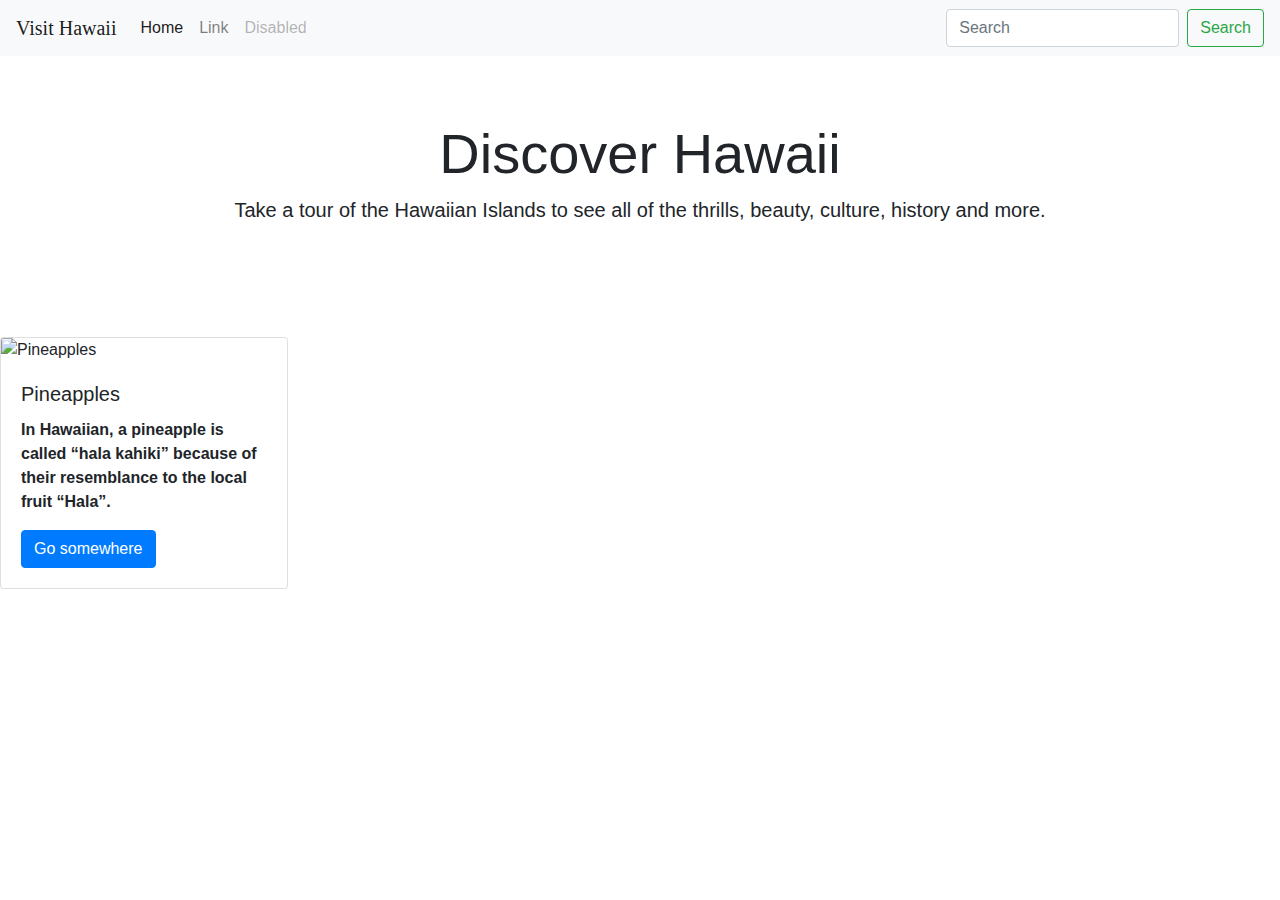
==== index.html @ d3cac157 "Update index.html" ====
<!DOCTYPE html>
<html lang="en">
<head>
    <meta charset="UTF-8">
    <meta name="viewport" content="width=device-width, initial-scale=1.0">
    <link rel="stylesheet" href="https://maxcdn.bootstrapcdn.com/bootstrap/4.5.2/css/bootstrap.min.css">
    <script src="https://code.jquery.com/jquery-3.5.1.slim.min.js" integrity="sha384-DfXdz2htPH0lsSSs5nCTpuj/zy4C+OGpamoFVy38MVBnE+IbbVYUew+OrCXaRkfj" crossorigin="anonymous"></script>
    <script src="https://cdn.jsdelivr.net/npm/bootstrap@4.5.3/dist/js/bootstrap.bundle.min.js" integrity="sha384-ho+j7jyWK8fNQe+A12Hb8AhRq26LrZ/JpcUGGOn+Y7RsweNrtN/tE3MoK7ZeZDyx" crossorigin="anonymous"></script>
    <title>Nav Bar Test</title>
</head>
<body>
    
 
  <link rel="stylesheet" href="style.css">

  <nav class="navbar navbar-expand-lg navbar-light bg-light">
    <a class="navbar-brand" href="#">Visit Hawaii</a>
    <button class="navbar-toggler" type="button" data-toggle="collapse" data-target="#navbarTogglerDemo02" aria-controls="navbarTogglerDemo02" aria-expanded="false" aria-label="Toggle navigation">
      <span class="navbar-toggler-icon"></span>
    </button>
  
    <div class="collapse navbar-collapse" id="navbarTogglerDemo02">
      <ul class="navbar-nav mr-auto mt-2 mt-lg-0">
        <li class="nav-item active">
          <a class="nav-link" href="#">Home <span class="sr-only">(current)</span></a>
        </li>
        <li class="nav-item">
          <a class="nav-link" href="#">Link</a>
        </li>
        <li class="nav-item">
          <a class="nav-link disabled" href="#" tabindex="-1" aria-disabled="true">Disabled</a>
        </li>
      </ul>
      <form class="form-inline my-2 my-lg-0">
        <input class="form-control mr-sm-2" type="search" placeholder="Search">
        <button class="btn btn-outline-success my-2 my-sm-0" type="submit">Search</button>
      </form>
    </div>
  </nav>
    
  <div class="jumbotron jumbotron-fluid no-repeat center;">
    <div class="container">
      <h1 class="display-4 center">Discover Hawaii</h1>
      <p class="lead center">Take a tour of the Hawaiian Islands to see all of the thrills, beauty, culture, history and more.</p>
     
      </div>

    </div>
  
    <div class="card" style="width: 18rem;">
      <img src="https://images.unsplash.com/photo-1572859704906-ab0716da285f?ixid=MXwxMjA3fDB8MHxwaG90by1wYWdlfHx8fGVufDB8fHw%3D&ixlib=rb-1.2.1&auto=format&fit=crop&w=1575&q=80" class="card-img-top" alt="Pineapples">
      <div class="card-body">
        <h5 class="card-title">Pineapples</h5>
        <p class="card-text">In Hawaiian, a pineapple is called “hala kahiki” because of their resemblance to the local fruit “Hala”.</p>
        <a href="#" class="btn btn-primary">Go somewhere</a>
      </div>

</body>
</html>
---- style.css ----
@font-face { font-family: Poppins; src: url ('https://fonts.googleapis.com/css2?family=Poppins:ital,wght@0,100;0,200;0,300;0,400;0,500;0,600;0,700;0,800;0,900;1,100;1,200;1,300;1,400;1,500;1,600;1,700;1,800;1,900&display=swap')
}


*{ font-family: 'Poppins', sans-serif;
 }

.navbar-brand { 
  font-family: 'Poppins', san-serif;
  font-weight: 0, 600;
}


h1{
  font-family: "Poppins", sans-serif;
  font-weight: bold;
}

p{ 
  font-family: "Poppins", sans-serif;
  font-weight: bold;
}

.center {
    text-align: center;
}



.jumbotron{
  background: url(https://images.unsplash.com/photo-1598135753163-6167c1a1ad65?ixid=MXwxMjA3fDB8MHxwaG90by1wYWdlfHx8fGVufDB8fHw%3D&ixlib=rb-1.2.1&auto=format&fit=crop&w=3149&q=80); 
  height: 100%;
}
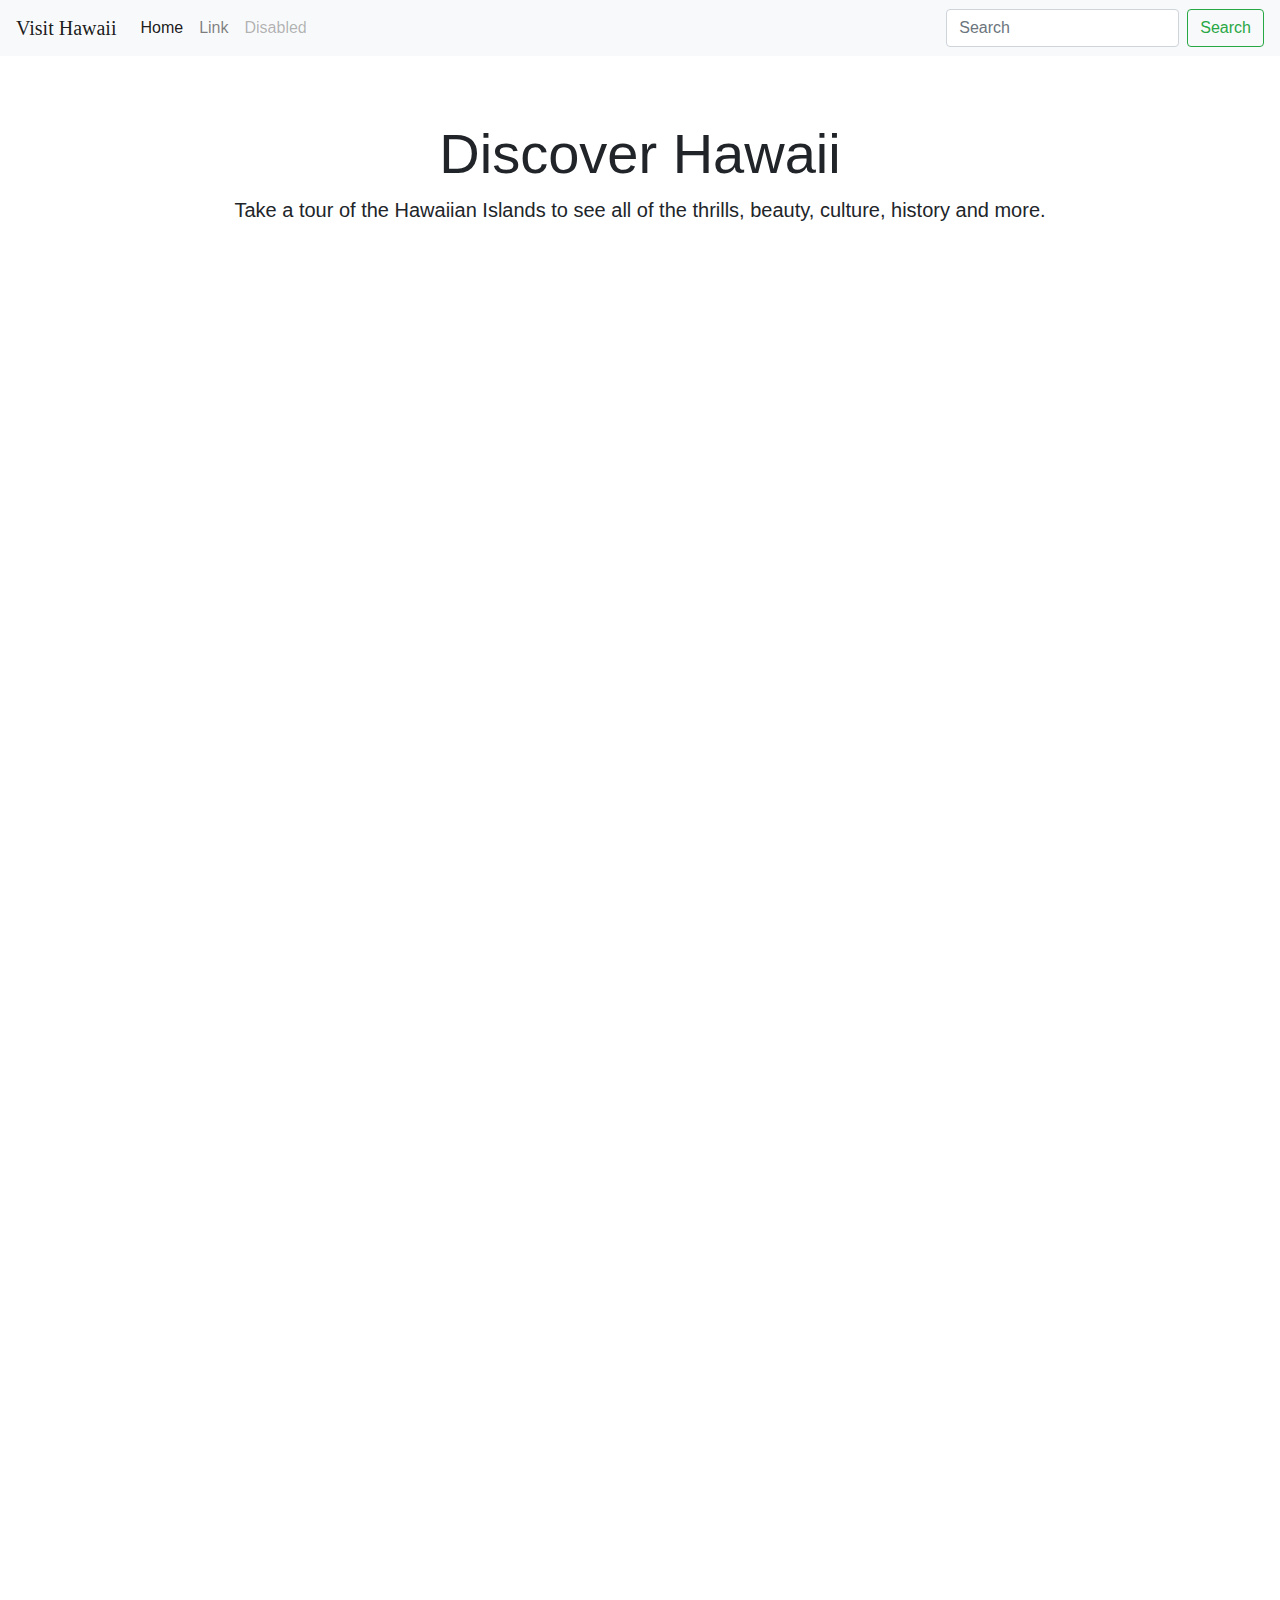
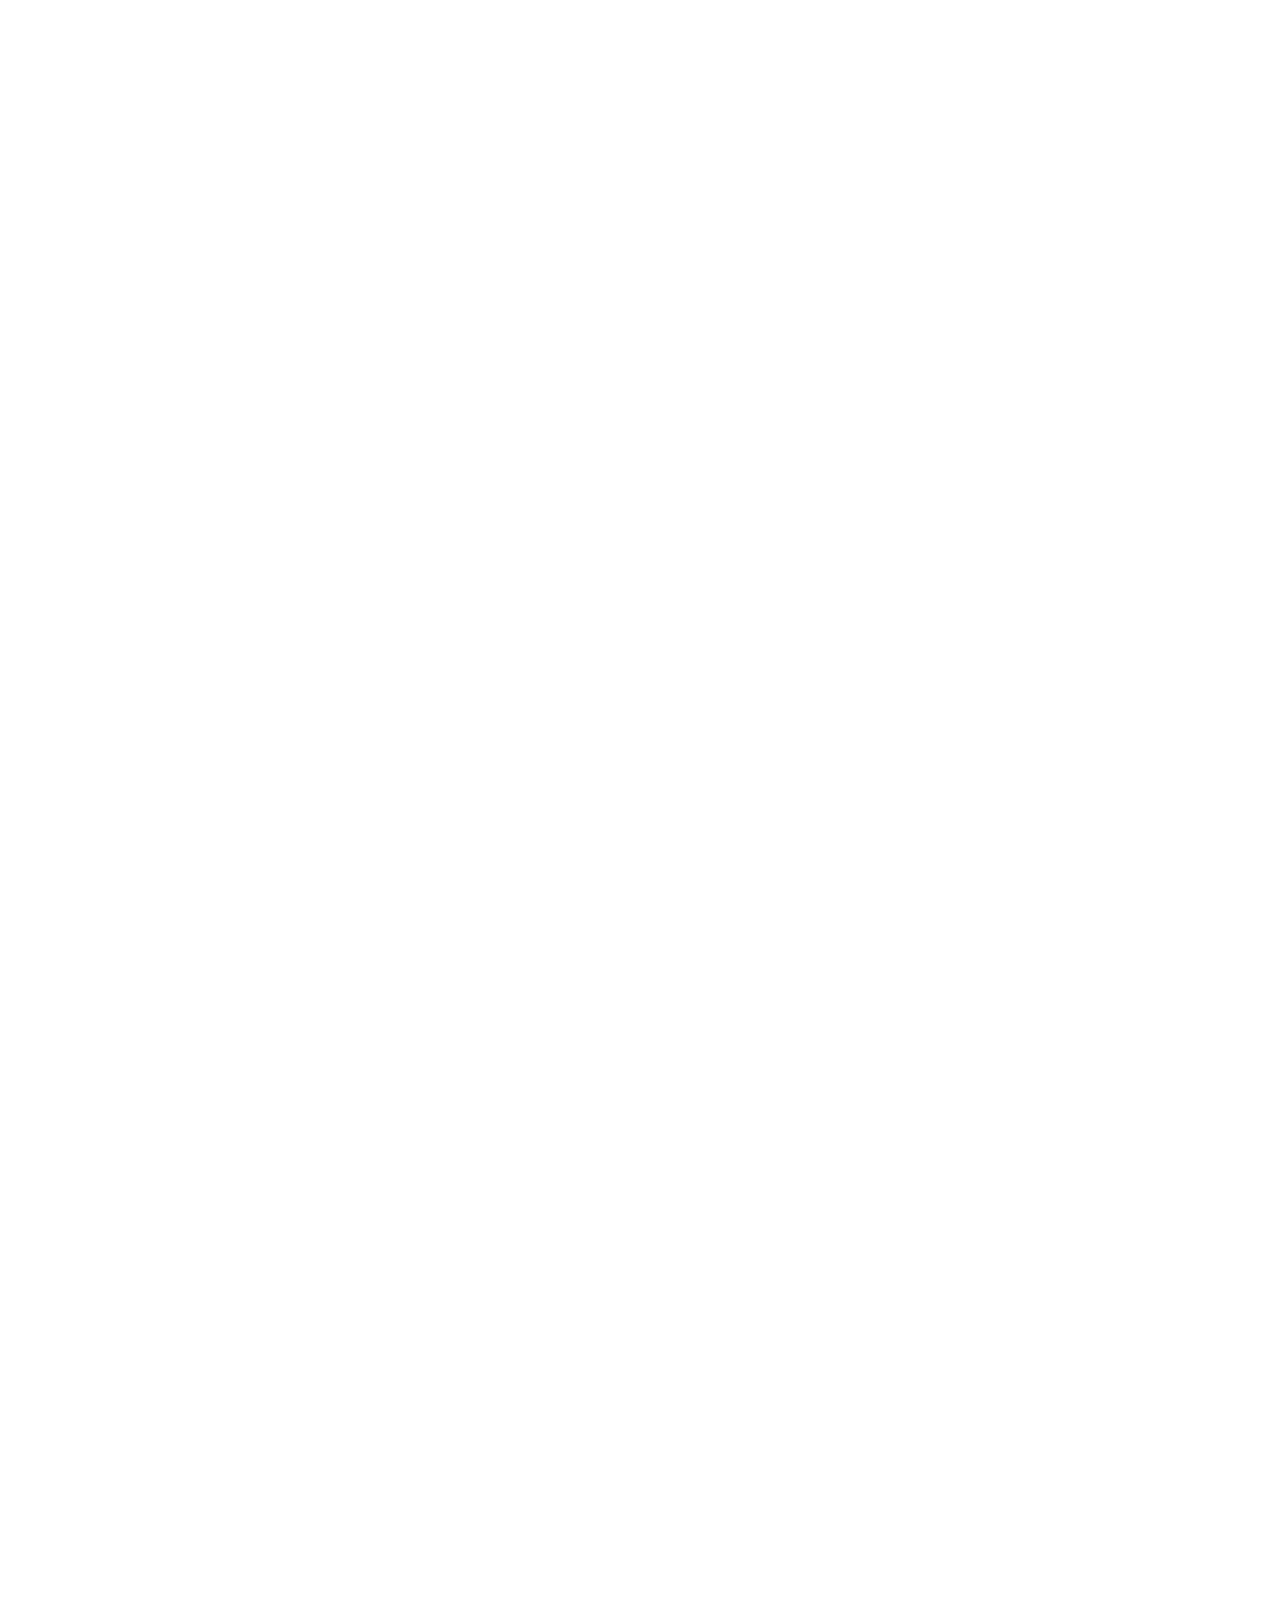
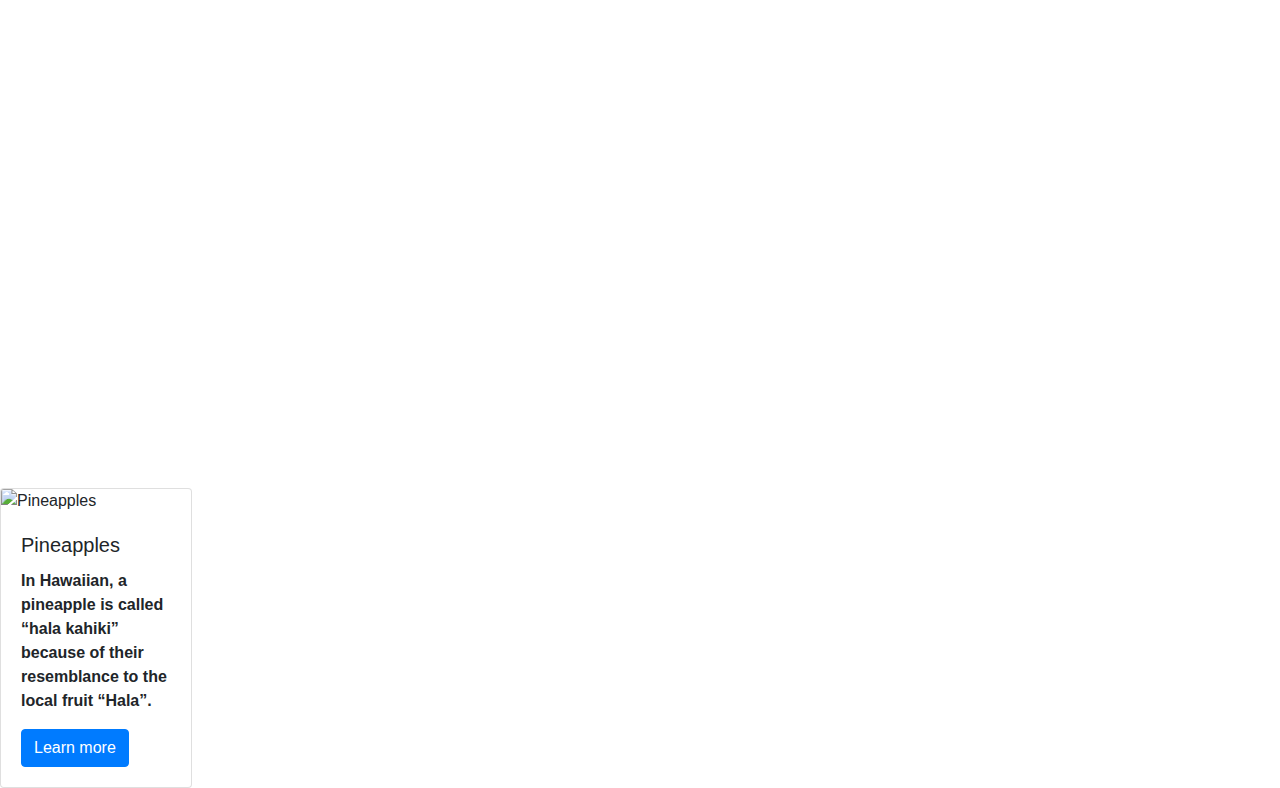
==== commit 7f6a488d: "Update index.html" ====
--- a/index.html
+++ b/index.html
@@ -47,12 +47,12 @@
 
     </div>
   
-    <div class="card" style="width: 18rem;">
+    <div class="card" style="width: 12rem;">
       <img src="https://images.unsplash.com/photo-1572859704906-ab0716da285f?ixid=MXwxMjA3fDB8MHxwaG90by1wYWdlfHx8fGVufDB8fHw%3D&ixlib=rb-1.2.1&auto=format&fit=crop&w=1575&q=80" class="card-img-top" alt="Pineapples">
       <div class="card-body">
         <h5 class="card-title">Pineapples</h5>
         <p class="card-text">In Hawaiian, a pineapple is called “hala kahiki” because of their resemblance to the local fruit “Hala”.</p>
-        <a href="#" class="btn btn-primary">Go somewhere</a>
+        <a href="#" class="btn btn-primary">Learn more</a>
       </div>
 
 </body>
--- a/style.css
+++ b/style.css
@@ -29,6 +29,6 @@
 
 .jumbotron{
   background: url(https://images.unsplash.com/photo-1598135753163-6167c1a1ad65?ixid=MXwxMjA3fDB8MHxwaG90by1wYWdlfHx8fGVufDB8fHw%3D&ixlib=rb-1.2.1&auto=format&fit=crop&w=3149&q=80); 
-  height: 100%;
+  height: 400vh;
 }
 
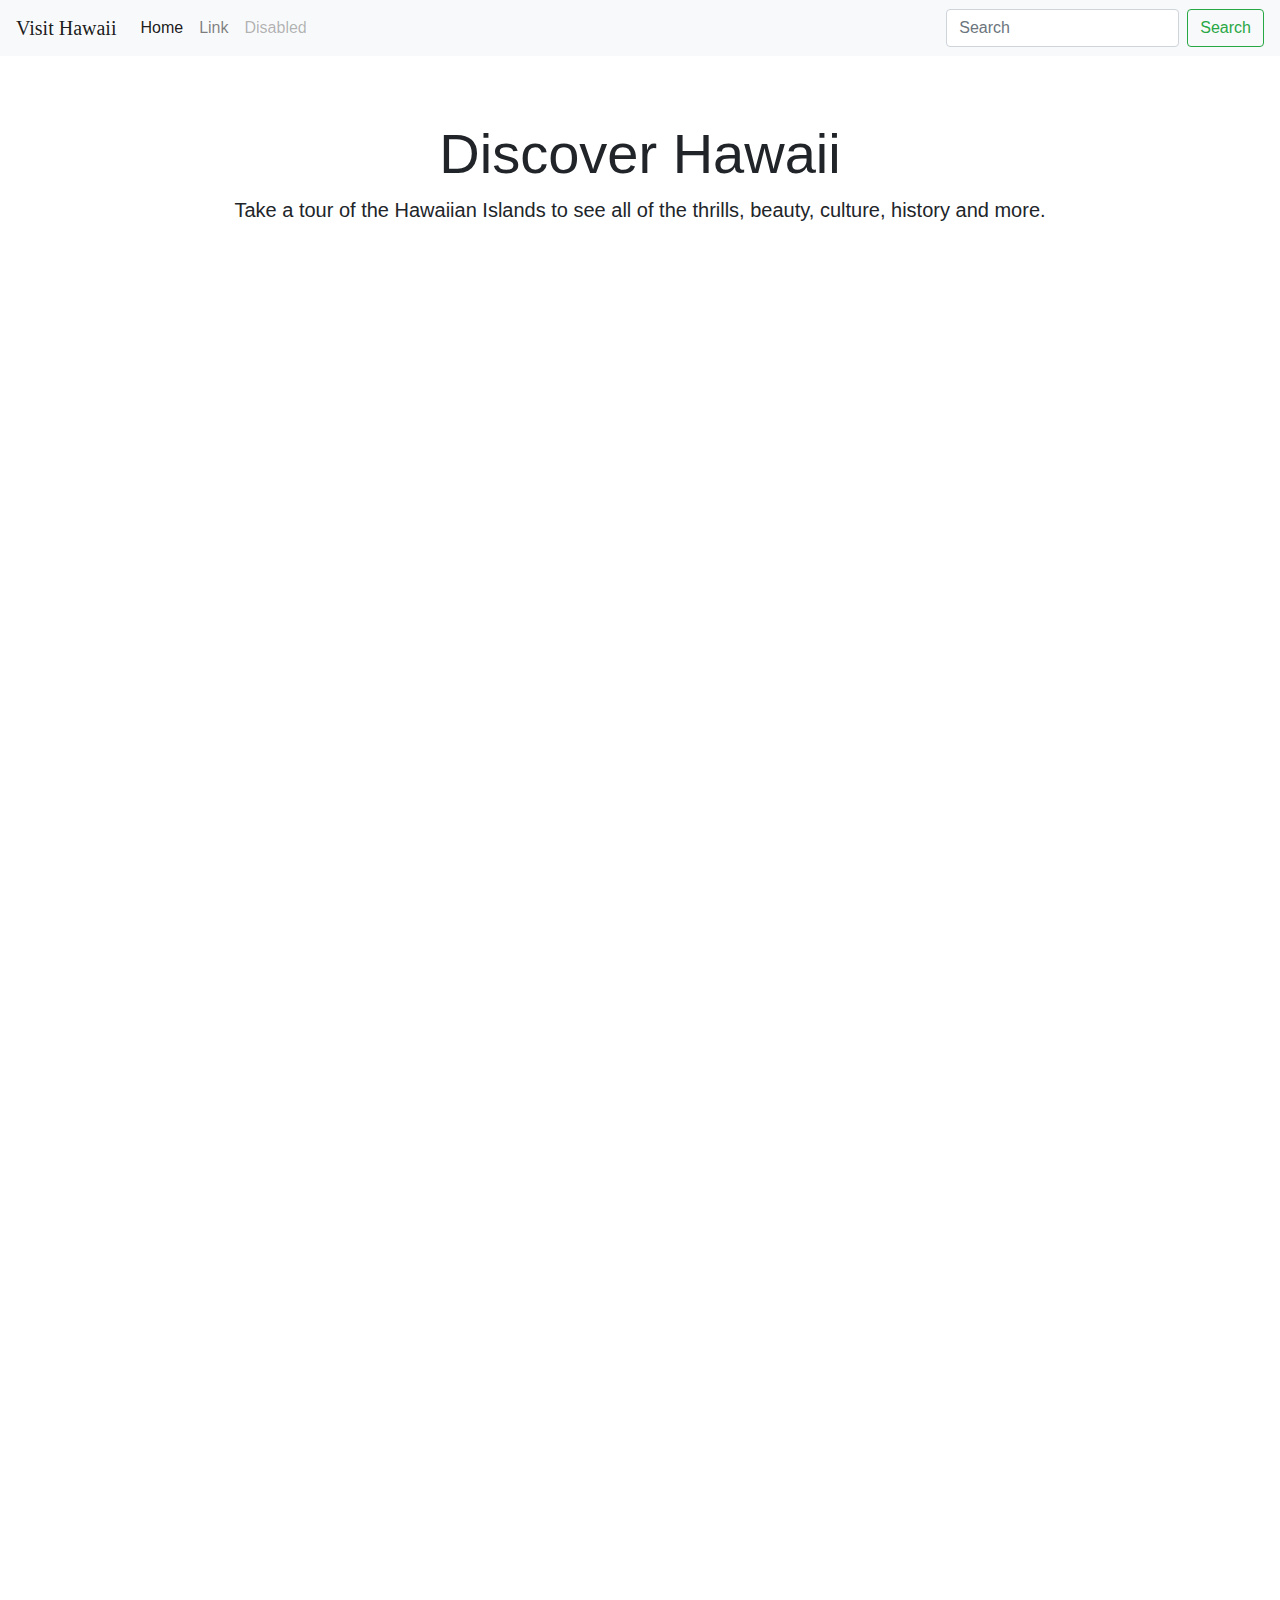
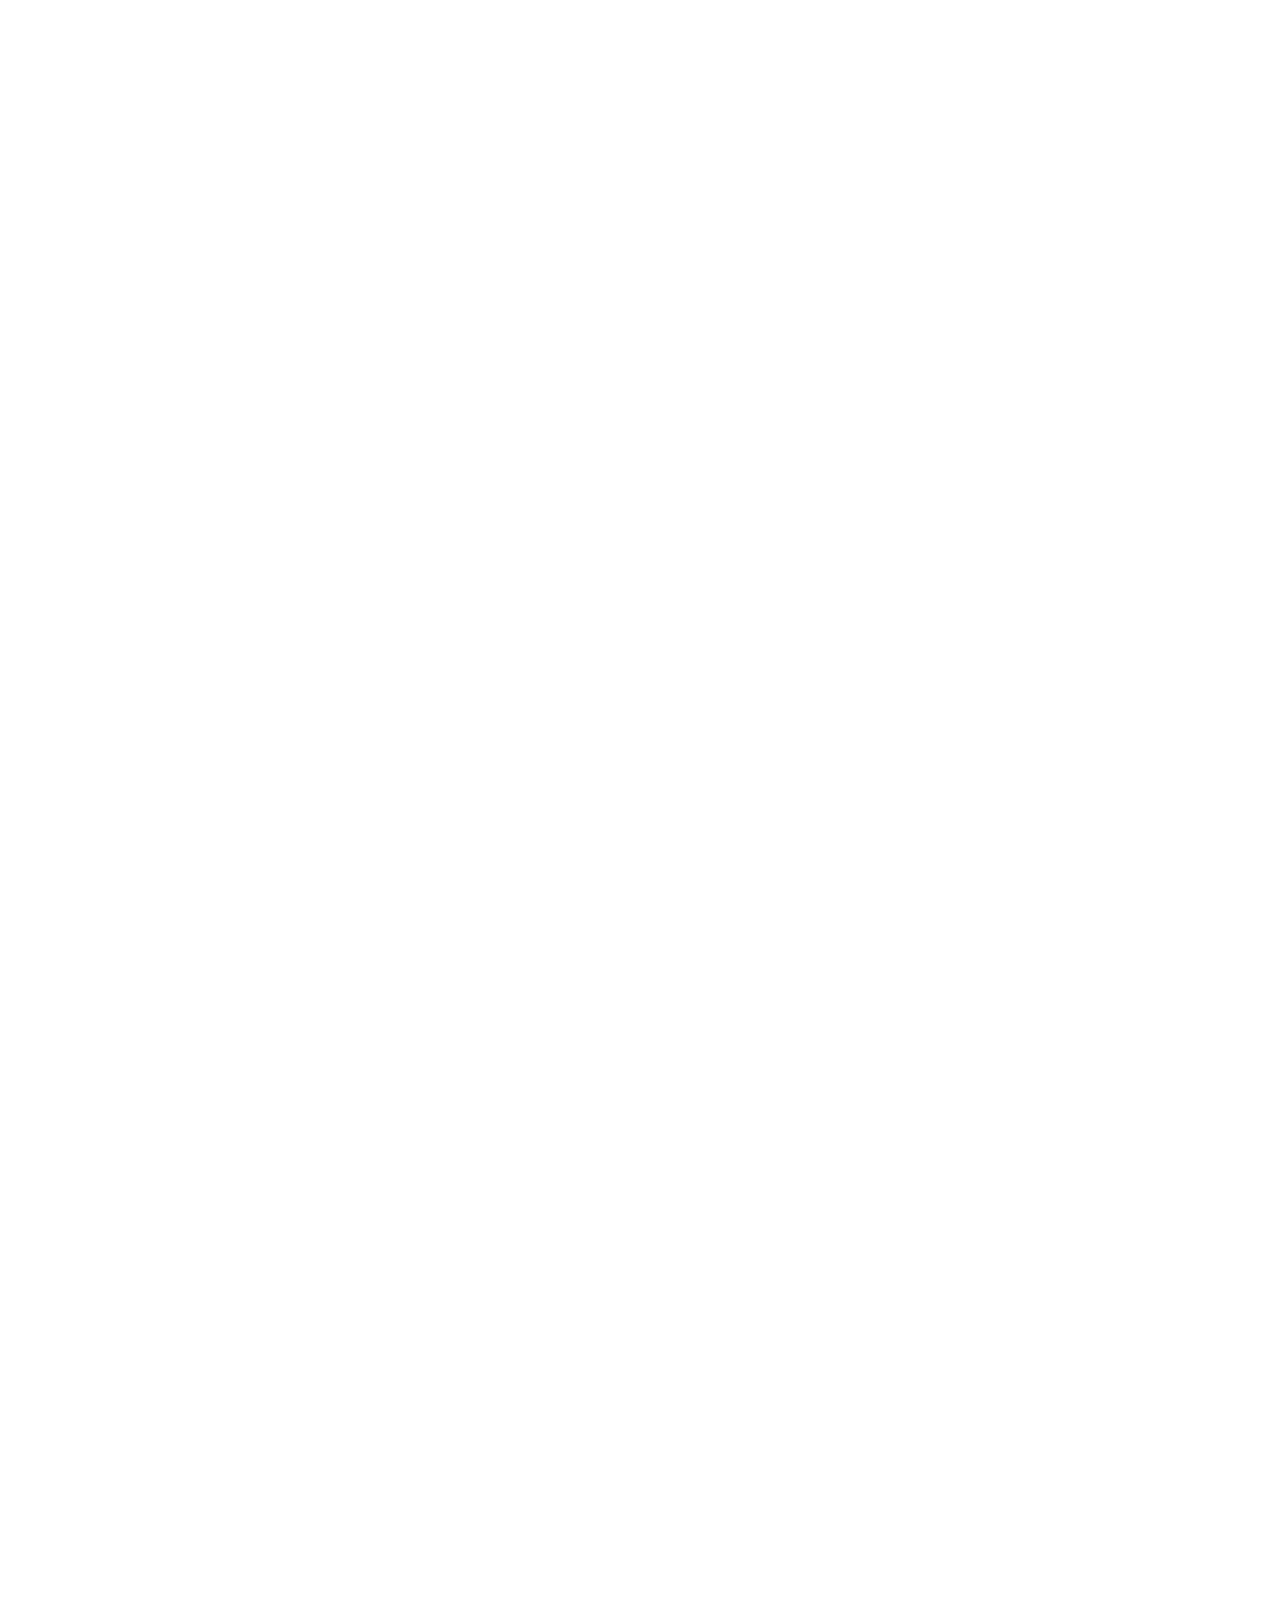
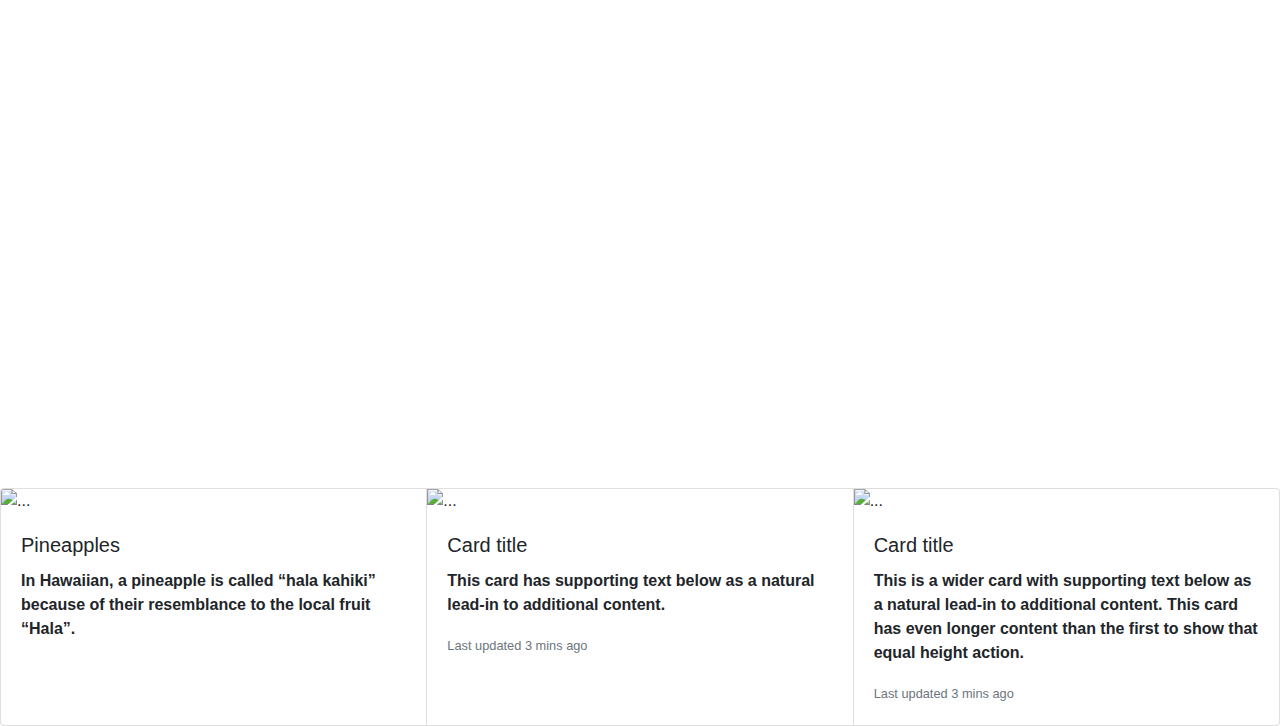
==== commit 53f71477: "added card group" ====
--- a/index.html
+++ b/index.html
@@ -42,18 +42,38 @@
     <div class="container">
       <h1 class="display-4 center">Discover Hawaii</h1>
       <p class="lead center">Take a tour of the Hawaiian Islands to see all of the thrills, beauty, culture, history and more.</p>
-     
       </div>
-
     </div>
   
-    <div class="card" style="width: 12rem;">
-      <img src="https://images.unsplash.com/photo-1572859704906-ab0716da285f?ixid=MXwxMjA3fDB8MHxwaG90by1wYWdlfHx8fGVufDB8fHw%3D&ixlib=rb-1.2.1&auto=format&fit=crop&w=1575&q=80" class="card-img-top" alt="Pineapples">
-      <div class="card-body">
-        <h5 class="card-title">Pineapples</h5>
-        <p class="card-text">In Hawaiian, a pineapple is called “hala kahiki” because of their resemblance to the local fruit “Hala”.</p>
-        <a href="#" class="btn btn-primary">Learn more</a>
+    <div class="card-group">
+      <div class="card">
+        <img src="https://images.unsplash.com/photo-1572859704906-ab0716da285f?ixid=MXwxMjA3fDB8MHxwaG90by1wYWdlfHx8fGVufDB8fHw%3D&ixlib=rb-1.2.1&auto=format&fit=crop&w=1575&q=80" class="card-img-top" alt="...">
+        <div class="card-body">
+          <h5 class="card-title">Pineapples</h5>
+          <p class="card-text">In Hawaiian, a pineapple is called “hala kahiki” because of their resemblance to the local fruit “Hala”.</p>
+        
+        </div>
       </div>
+      <div class="card">
+        <img src="..." class="card-img-top" alt="...">
+        <div class="card-body">
+          <h5 class="card-title">Card title</h5>
+          <p class="card-text">This card has supporting text below as a natural lead-in to additional content.</p>
+          <p class="card-text"><small class="text-muted">Last updated 3 mins ago</small></p>
+        </div>
+      </div>
+      <div class="card">
+        <img src="..." class="card-img-top" alt="...">
+        <div class="card-body">
+          <h5 class="card-title">Card title</h5>
+          <p class="card-text">This is a wider card with supporting text below as a natural lead-in to additional content. This card has even longer content than the first to show that equal height action.</p>
+          <p class="card-text"><small class="text-muted">Last updated 3 mins ago</small></p>
+        </div>
+      </div>
+    </div>
+
+
+
 
 </body>
 </html>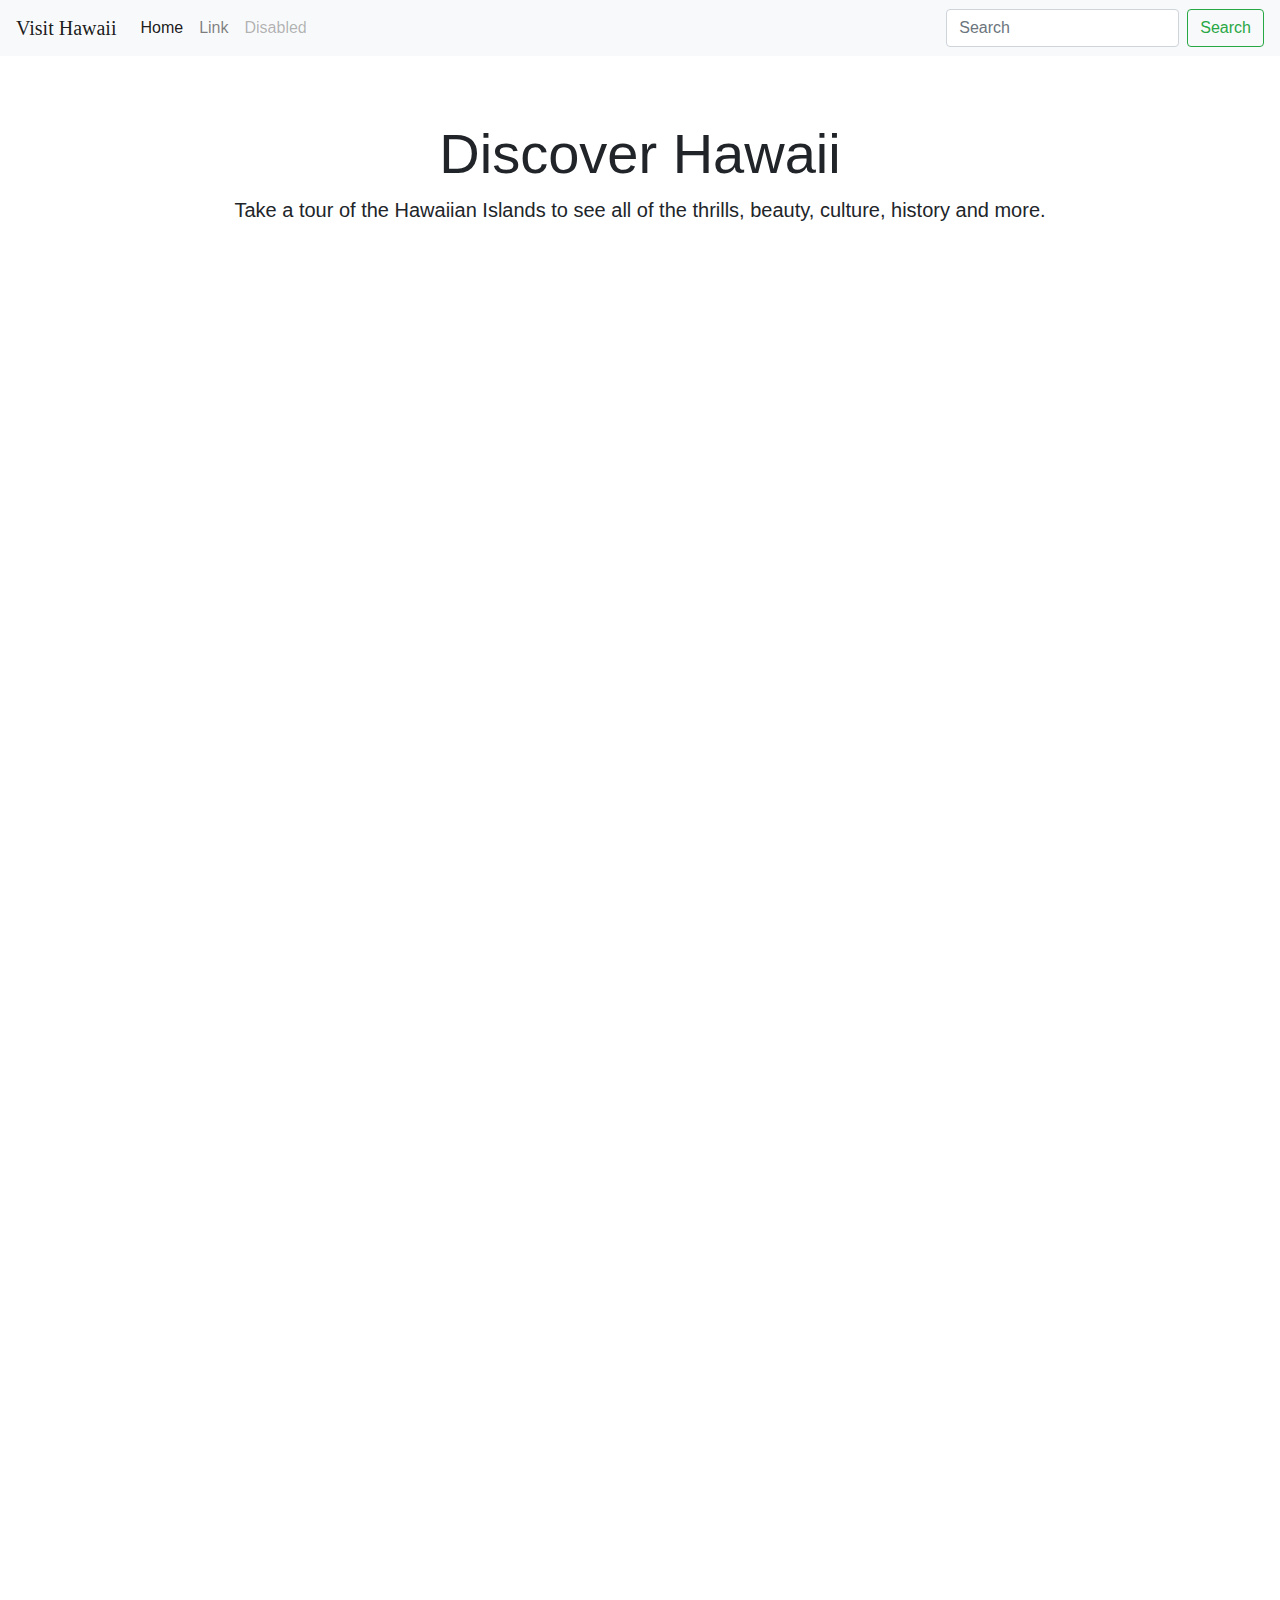
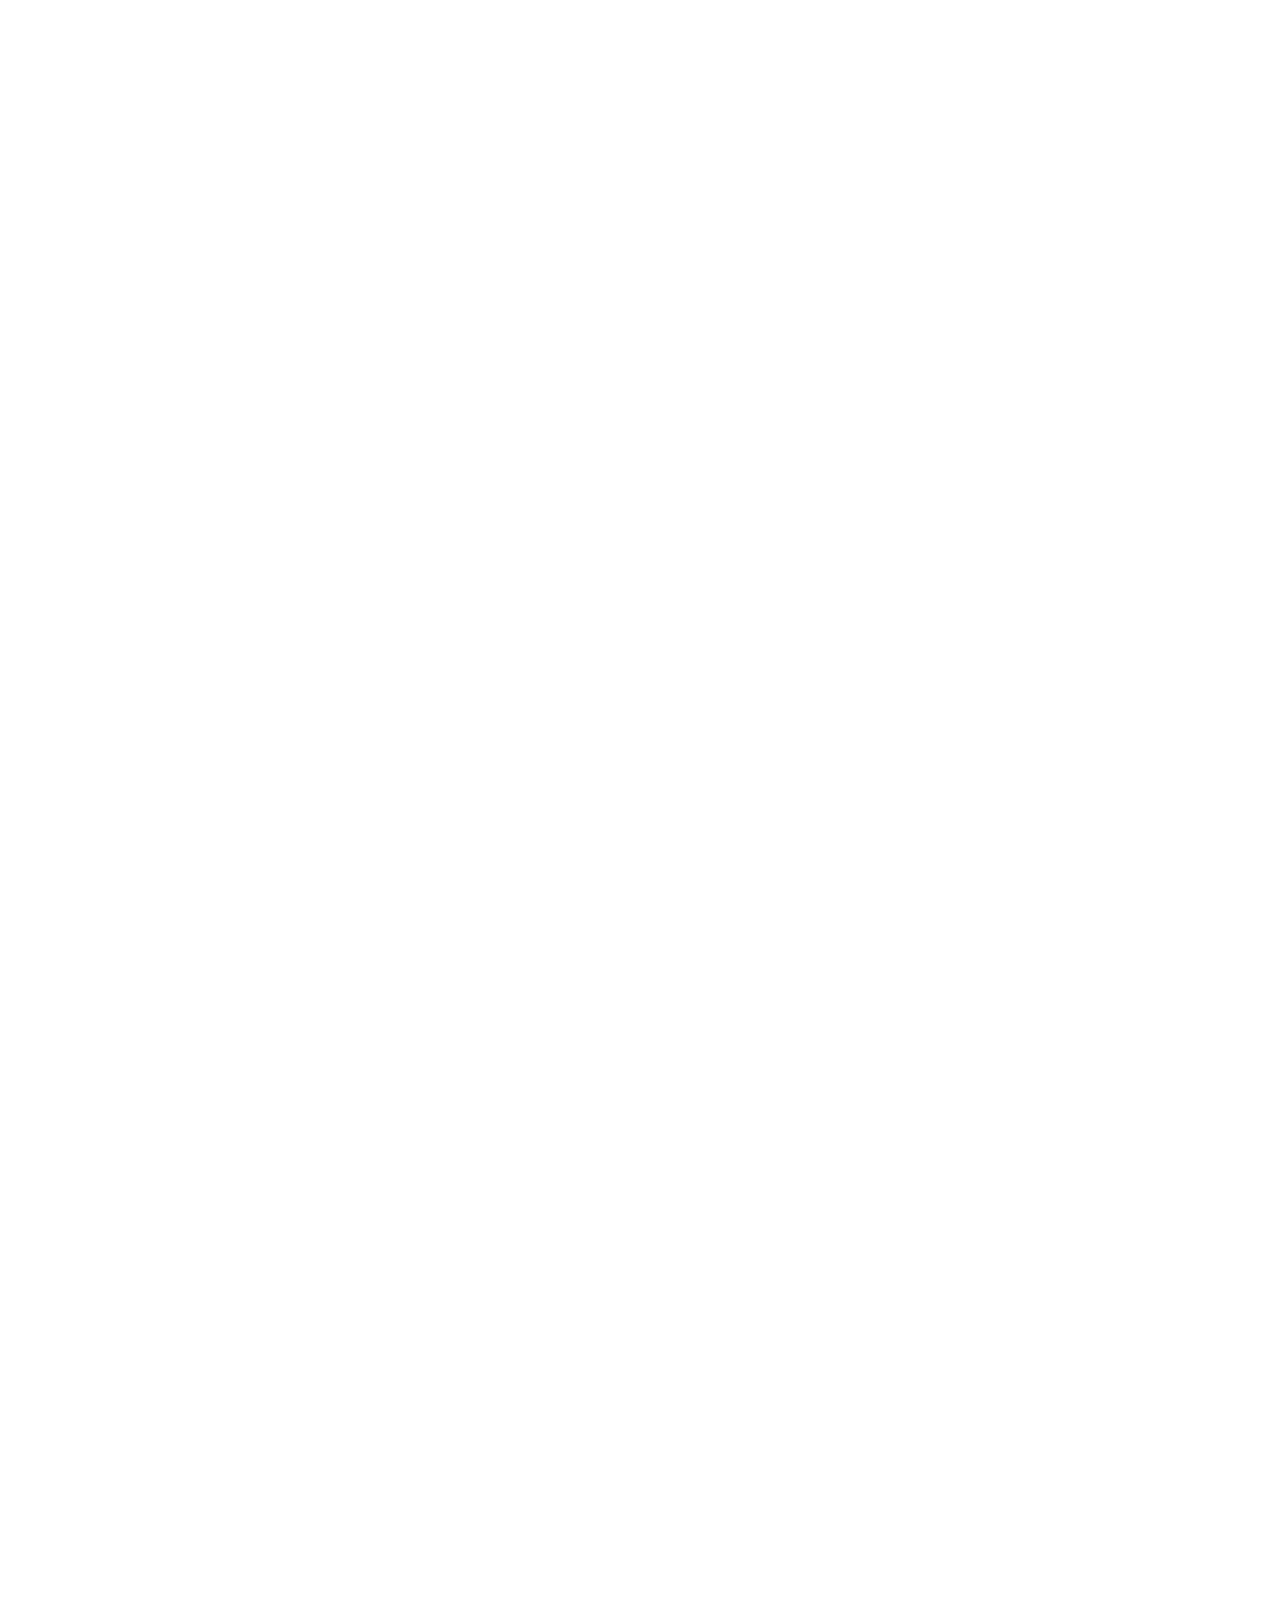
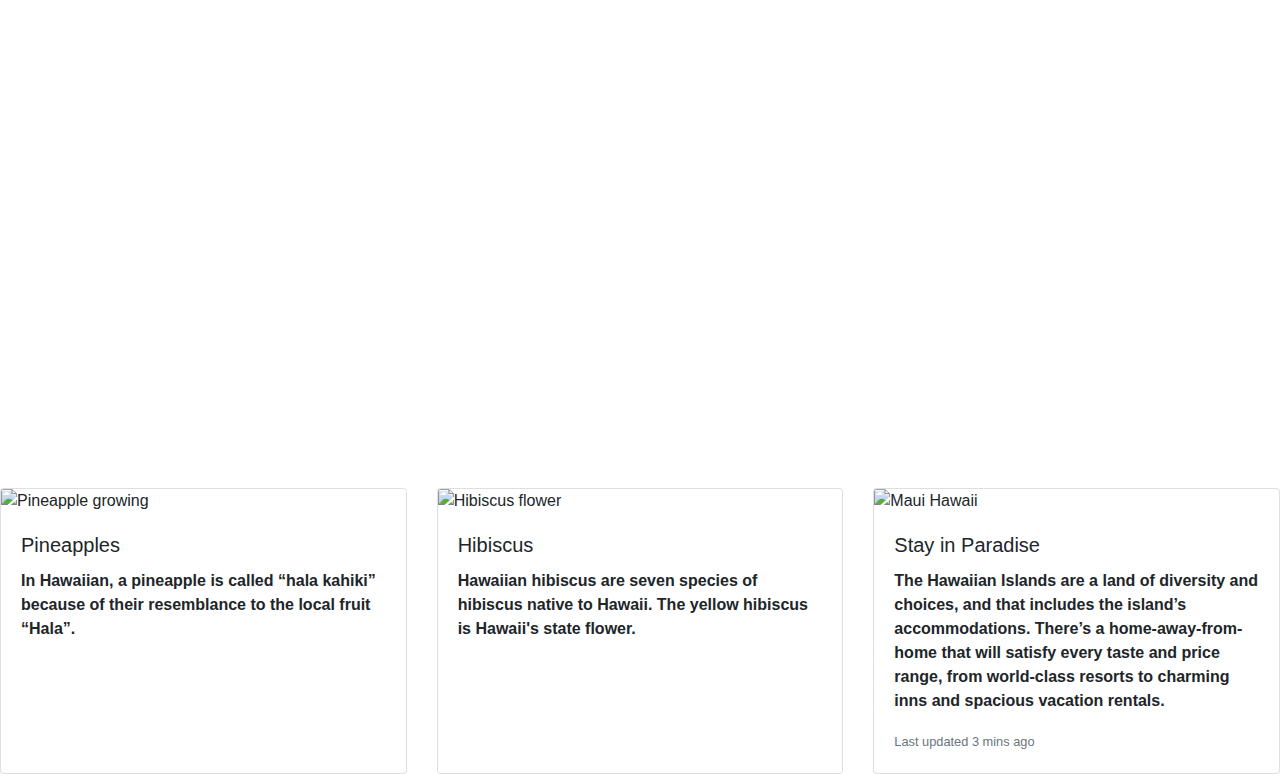
==== commit 3678cd3a: "added content to cards" ====
--- a/index.html
+++ b/index.html
@@ -38,35 +38,35 @@
     </div>
   </nav>
     
-  <div class="jumbotron jumbotron-fluid no-repeat center;">
+  <div class="jumbotron jumbotron-fluid no-repeat center center-fixed;">
     <div class="container">
       <h1 class="display-4 center">Discover Hawaii</h1>
       <p class="lead center">Take a tour of the Hawaiian Islands to see all of the thrills, beauty, culture, history and more.</p>
       </div>
     </div>
-  
-    <div class="card-group">
+
+    <div class="card-deck">
       <div class="card">
-        <img src="https://images.unsplash.com/photo-1572859704906-ab0716da285f?ixid=MXwxMjA3fDB8MHxwaG90by1wYWdlfHx8fGVufDB8fHw%3D&ixlib=rb-1.2.1&auto=format&fit=crop&w=1575&q=80" class="card-img-top" alt="...">
+        <img src="https://images.unsplash.com/photo-1590995667938-50c00bcd7e4f?ixid=MXwxMjA3fDB8MHxwaG90by1wYWdlfHx8fGVufDB8fHw%3D&ixlib=rb-1.2.1&auto=format&fit=crop&w=2000&q=80" class="card-img-top" alt="Pineapple growing">
         <div class="card-body">
           <h5 class="card-title">Pineapples</h5>
           <p class="card-text">In Hawaiian, a pineapple is called “hala kahiki” because of their resemblance to the local fruit “Hala”.</p>
-        
+
         </div>
       </div>
       <div class="card">
-        <img src="..." class="card-img-top" alt="...">
+        <img src="https://images.unsplash.com/photo-1611441922932-24868bf6391a?ixid=MXwxMjA3fDB8MHxwaG90by1wYWdlfHx8fGVufDB8fHw%3D&ixlib=rb-1.2.1&auto=format&fit=crop&w=2000&q=80" class="card-img-top" alt="Hibiscus flower">
         <div class="card-body">
-          <h5 class="card-title">Card title</h5>
-          <p class="card-text">This card has supporting text below as a natural lead-in to additional content.</p>
-          <p class="card-text"><small class="text-muted">Last updated 3 mins ago</small></p>
+          <h5 class="card-title">Hibiscus</h5>
+          <p class="card-text">Hawaiian hibiscus are seven species of hibiscus native to Hawaii. The yellow hibiscus is Hawaii's state flower. </p>
+
         </div>
       </div>
       <div class="card">
-        <img src="..." class="card-img-top" alt="...">
+        <img src="https://images.unsplash.com/photo-1589817559780-02ce2a79a5be?ixlib=rb-1.2.1&ixid=MXwxMjA3fDB8MHxwaG90by1wYWdlfHx8fGVufDB8fHw%3D&auto=format&fit=crop&w=2200&q=80" class="card-img-top" alt="Maui Hawaii">
         <div class="card-body">
-          <h5 class="card-title">Card title</h5>
-          <p class="card-text">This is a wider card with supporting text below as a natural lead-in to additional content. This card has even longer content than the first to show that equal height action.</p>
+          <h5 class="card-title">Stay in Paradise</h5>
+          <p class="card-text">The Hawaiian Islands are a land of diversity and choices, and that includes the island’s accommodations. There’s a home-away-from-home that will satisfy every taste and price range, from world-class resorts to charming inns and spacious vacation rentals.</p>
           <p class="card-text"><small class="text-muted">Last updated 3 mins ago</small></p>
         </div>
       </div>
@@ -75,5 +75,9 @@
 
 
 
+
+
+
+
 </body>
 </html>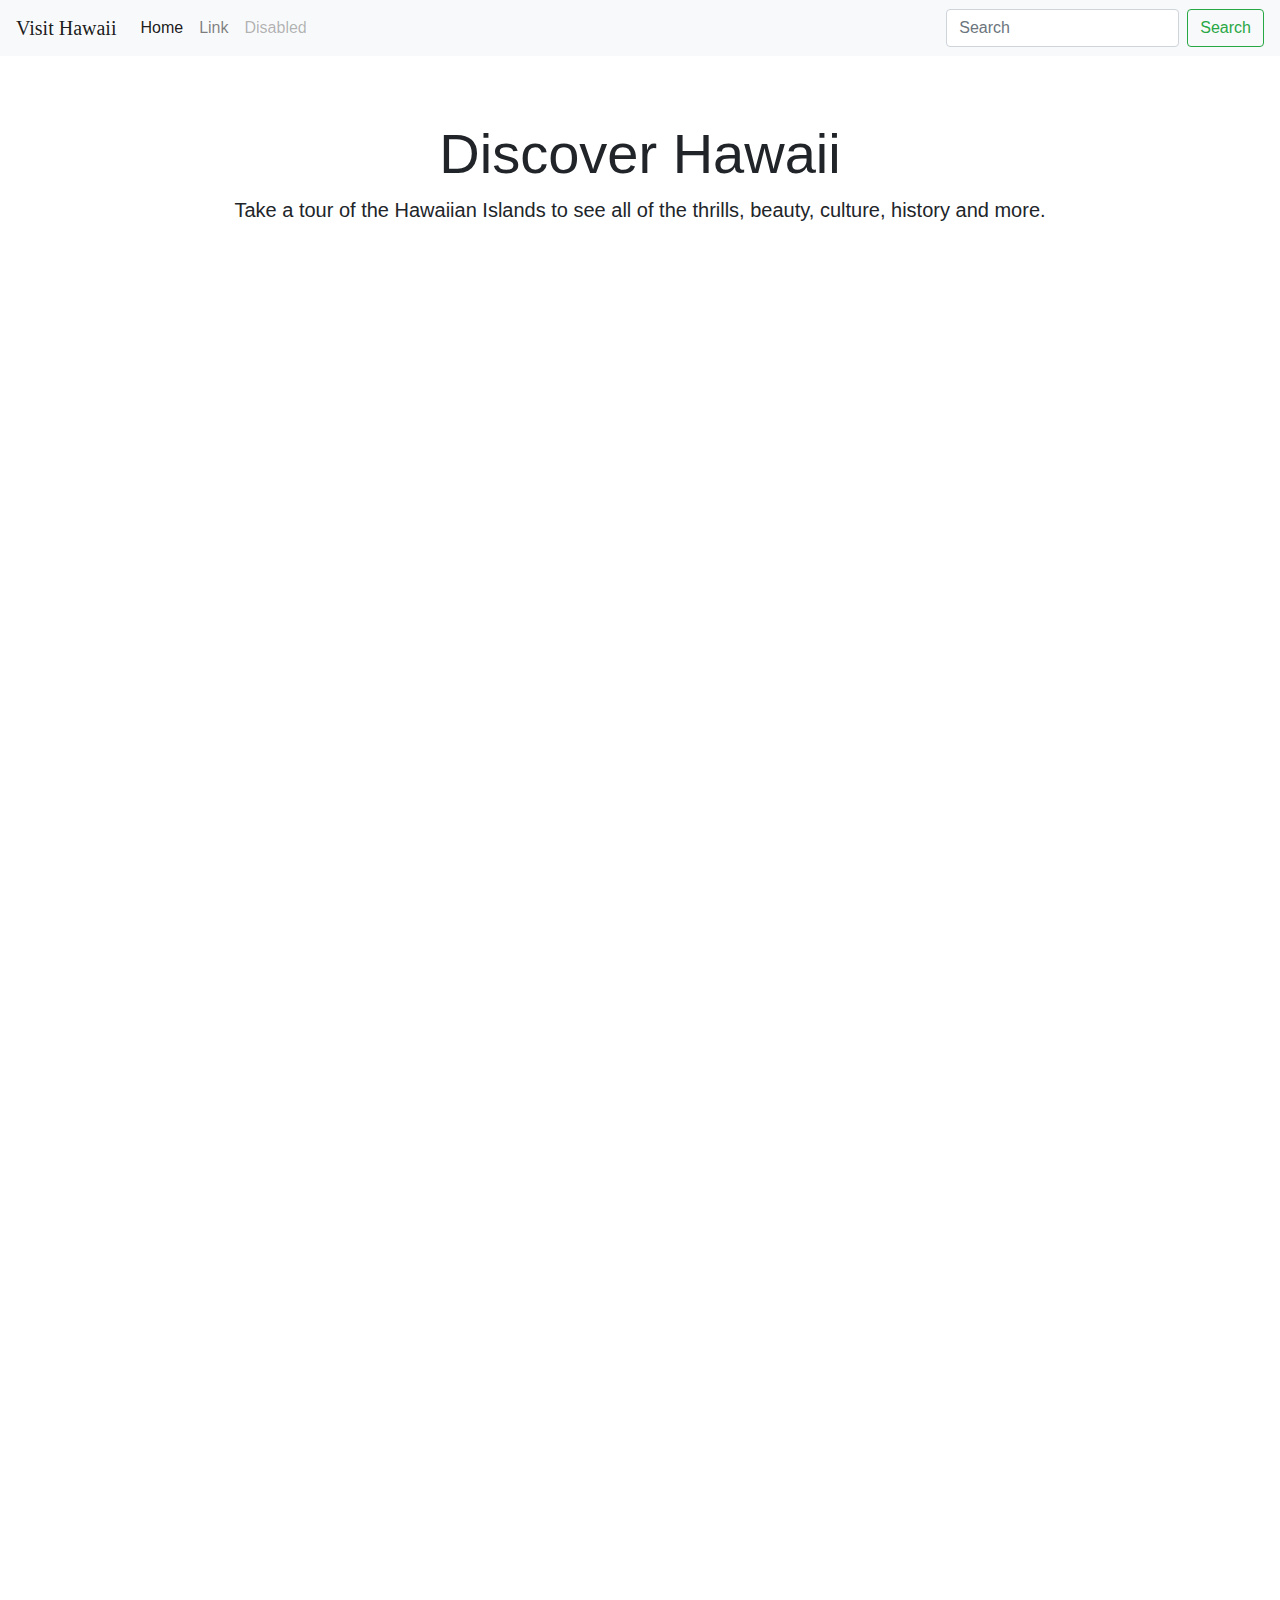
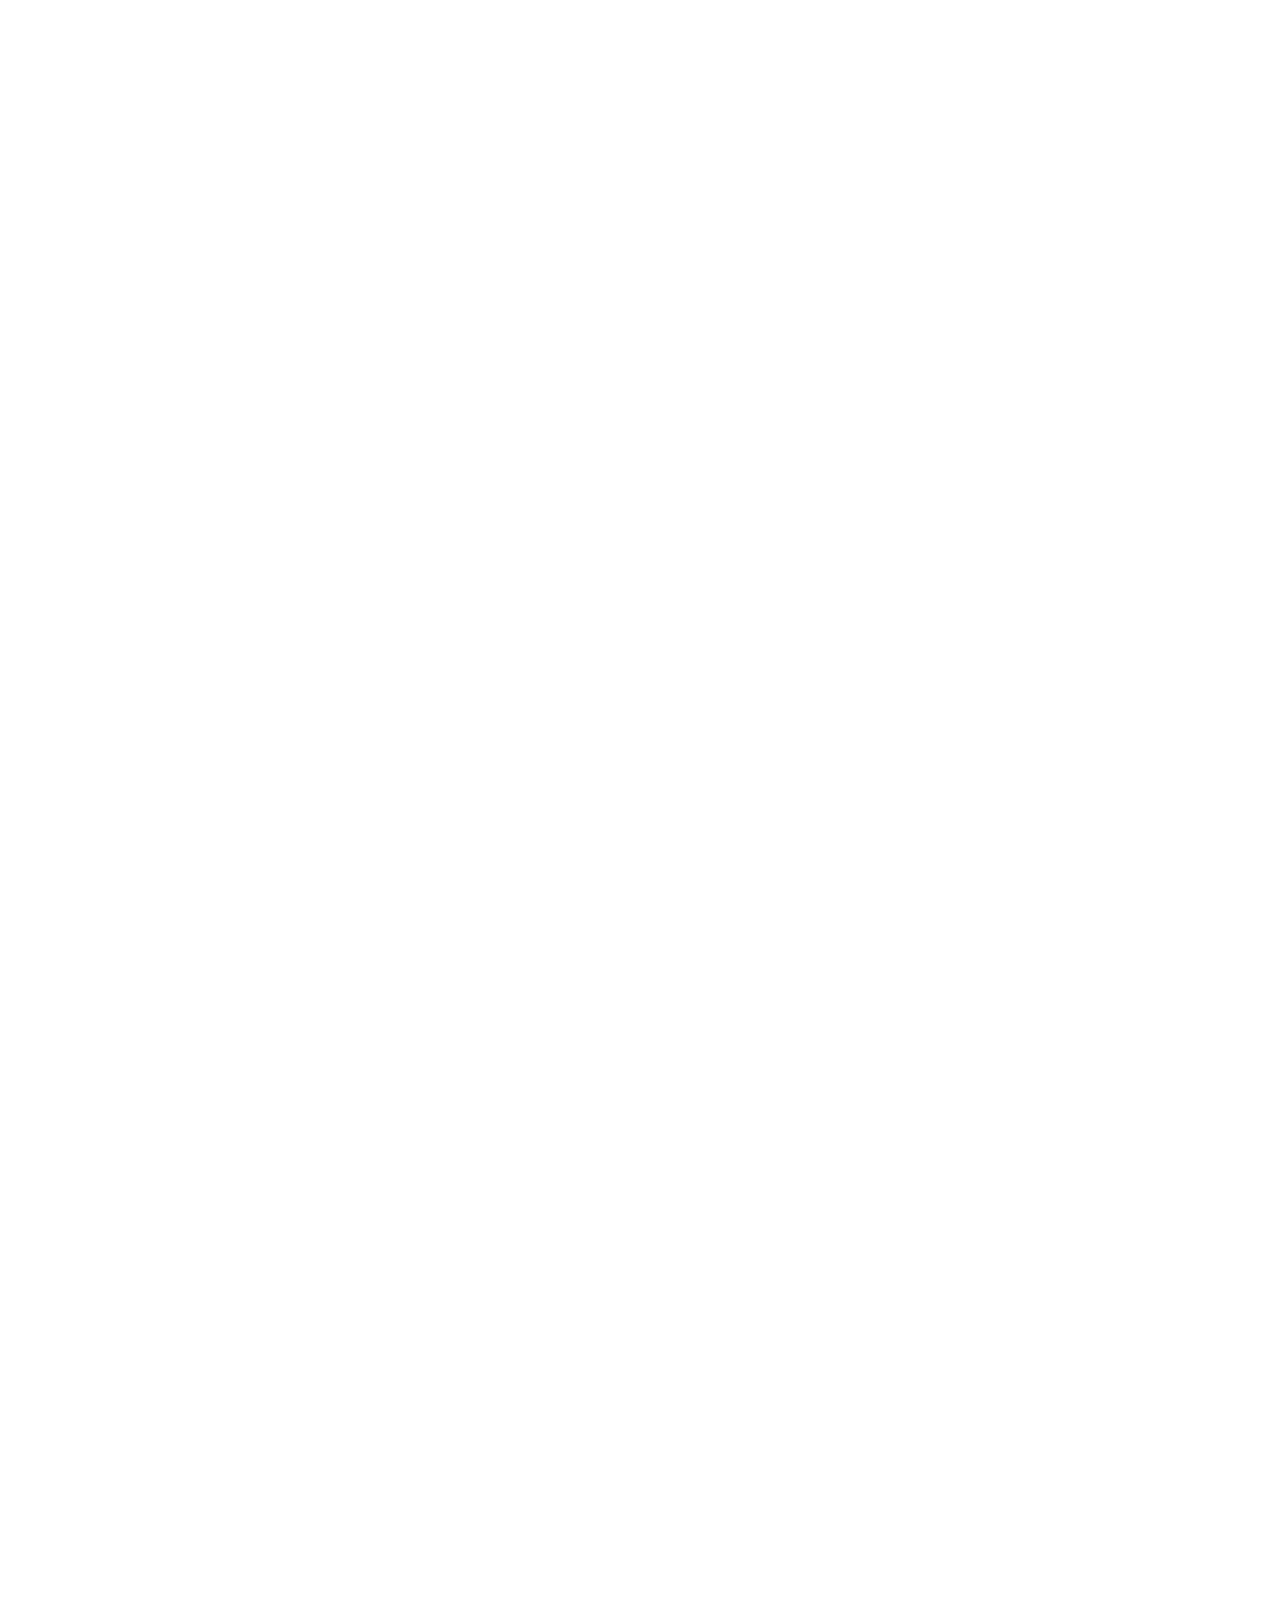
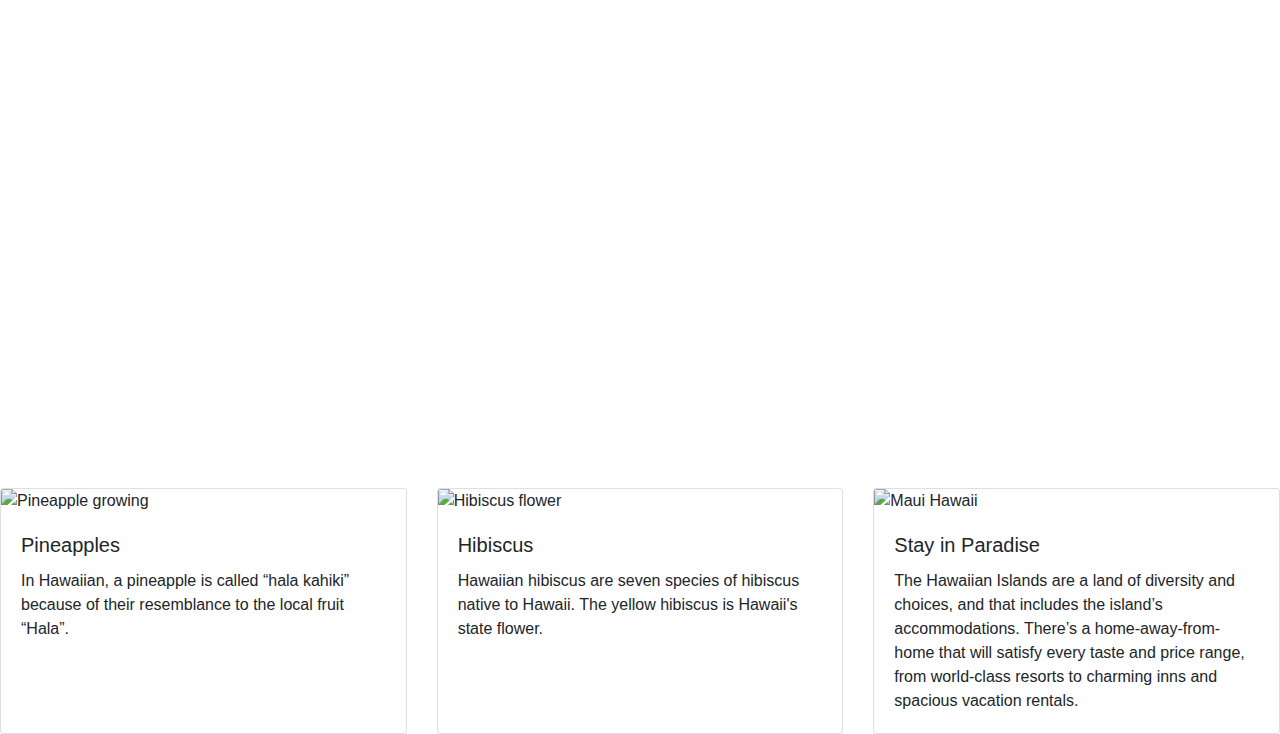
==== commit 679f7daa: "Update index.html" ====
--- a/index.html
+++ b/index.html
@@ -67,7 +67,7 @@
         <div class="card-body">
           <h5 class="card-title">Stay in Paradise</h5>
           <p class="card-text">The Hawaiian Islands are a land of diversity and choices, and that includes the island’s accommodations. There’s a home-away-from-home that will satisfy every taste and price range, from world-class resorts to charming inns and spacious vacation rentals.</p>
-          <p class="card-text"><small class="text-muted">Last updated 3 mins ago</small></p>
+    
         </div>
       </div>
     </div>
--- a/style.css
+++ b/style.css
@@ -1,4 +1,4 @@
-@font-face { font-family: Poppins; src: url ('https://fonts.googleapis.com/css2?family=Poppins:ital,wght@0,100;0,200;0,300;0,400;0,500;0,600;0,700;0,800;0,900;1,100;1,200;1,300;1,400;1,500;1,600;1,700;1,800;1,900&display=swap')
+@font-face { font-family: Poppins; src: url ("https://images.unsplash.com/photo-1527265715775-fca32a0f9b22?ixid=MXwxMjA3fDB8MHxwaG90by1wYWdlfHx8fGVufDB8fHw%3D&ixlib=rb-1.2.1&auto=format&fit=crop&w=3153&q=80")
 }
 
 
@@ -16,15 +16,29 @@
   font-weight: bold;
 }
 
+.lead center  { 
+  font-family: "Popplins", sans-serif;
+  font-weight: bold;
+}
+
+h5{
+  font-family: "Poppins", sans-serif;
+  font-weight: 500;
+}
 p{ 
   font-family: "Poppins", sans-serif;
-  font-weight: bold;
+  font-weight: 300;
 }
 
 .center {
     text-align: center;
 }
 
+card{
+  padding: 25px;
+  margin-left: 50px;
+  margin-right: 50px;
+}
 
 
 .jumbotron{
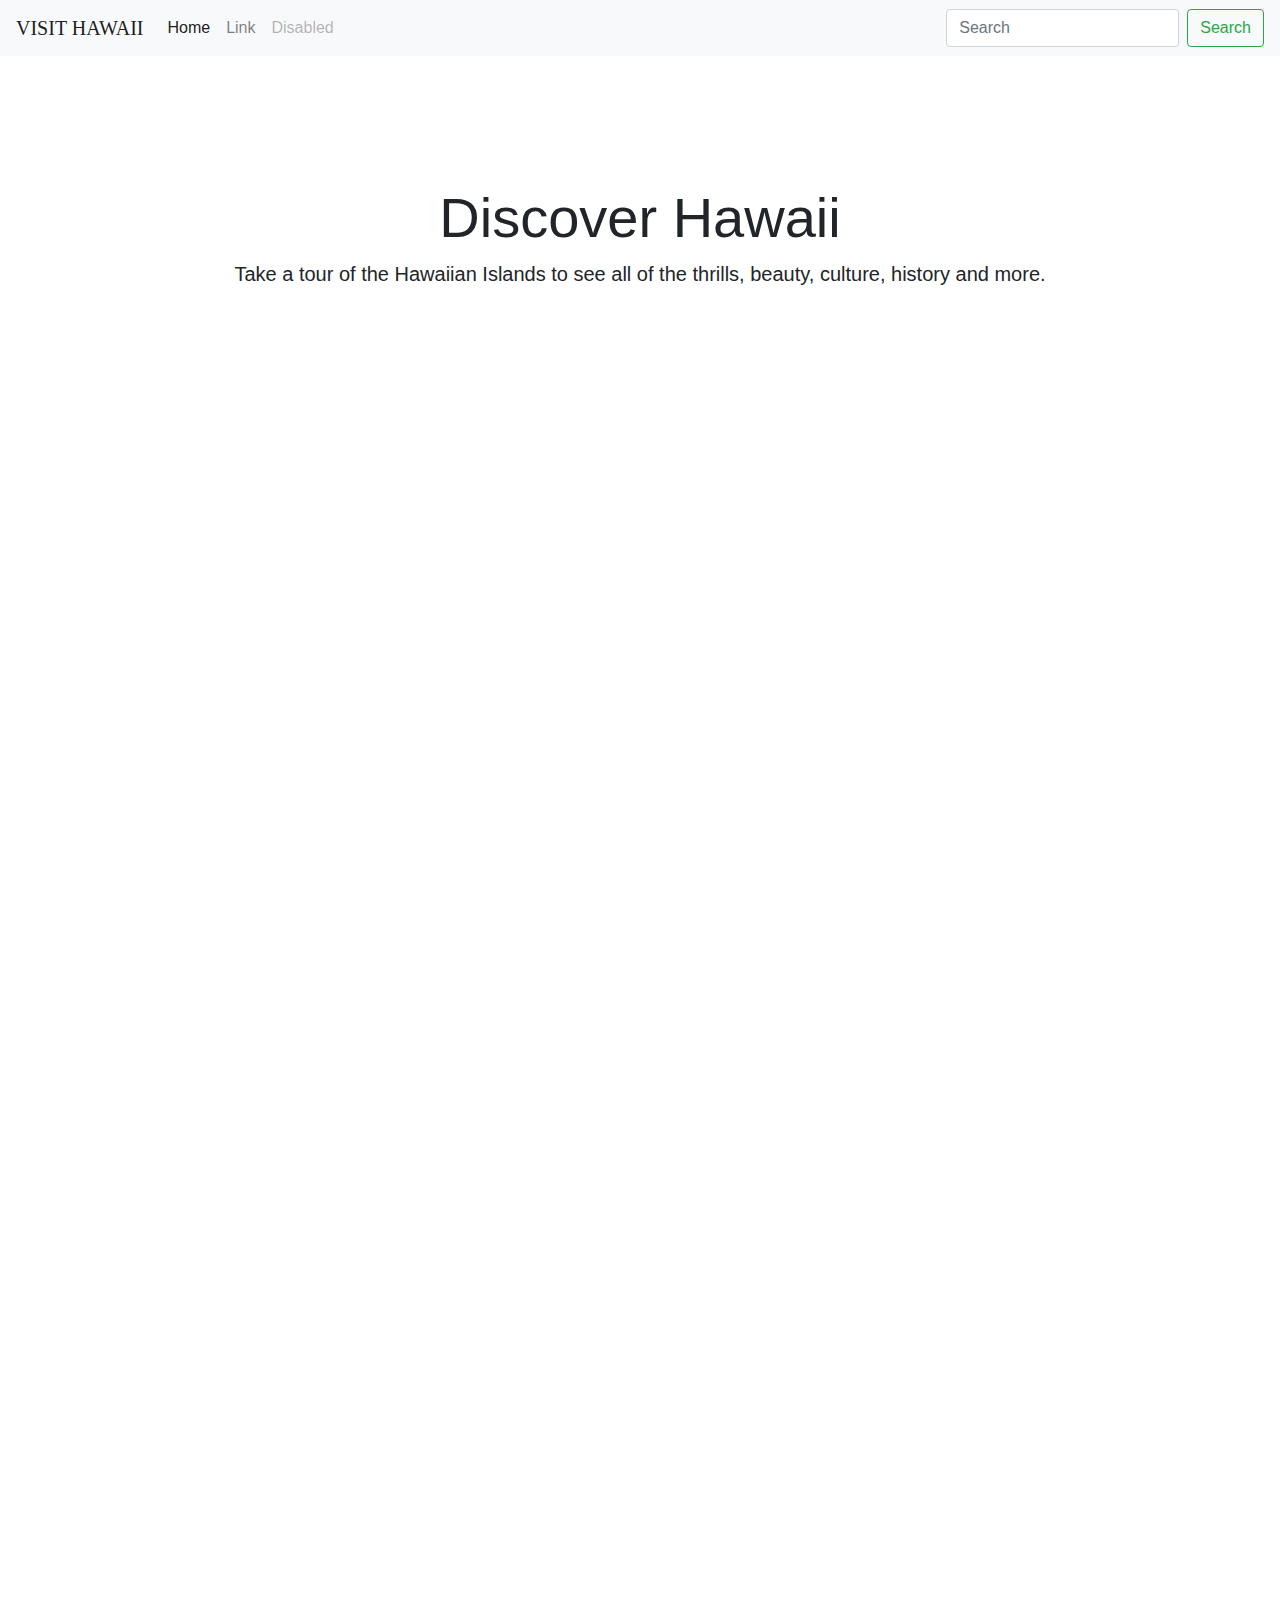
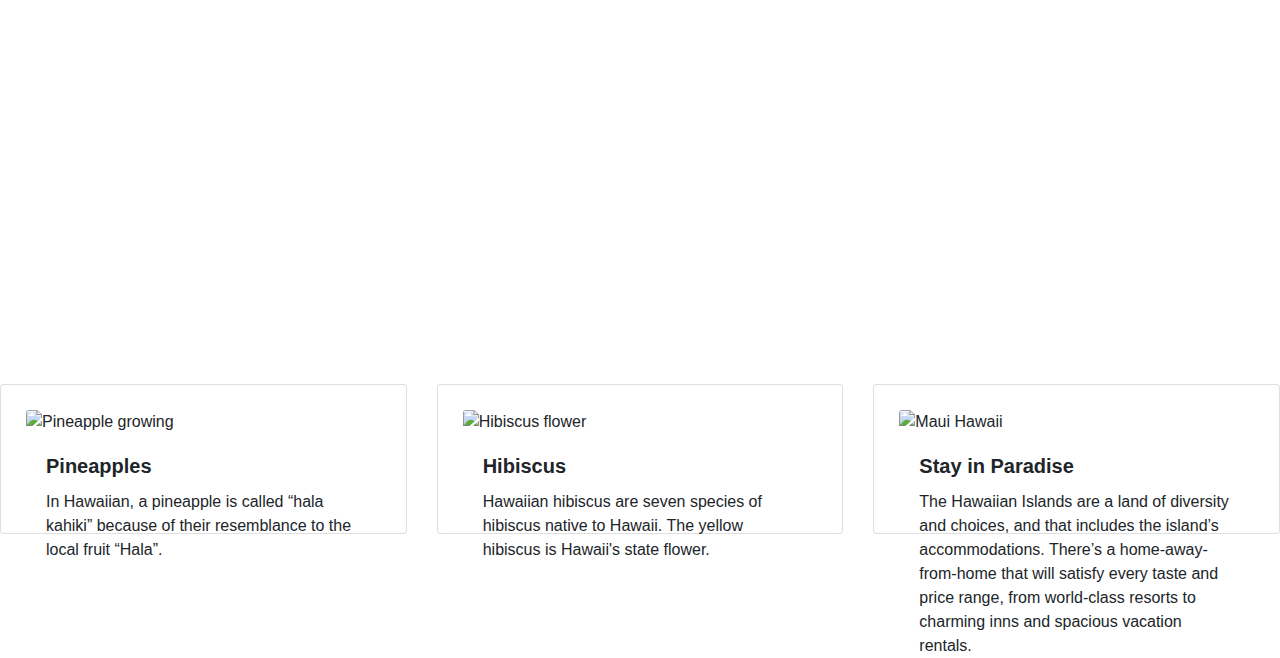
==== commit 1692e932: "Update index.html" ====
--- a/index.html
+++ b/index.html
@@ -14,7 +14,7 @@
   <link rel="stylesheet" href="style.css">
 
   <nav class="navbar navbar-expand-lg navbar-light bg-light">
-    <a class="navbar-brand" href="#">Visit Hawaii</a>
+    <a class="navbar-brand" href="#">VISIT HAWAII</a>
     <button class="navbar-toggler" type="button" data-toggle="collapse" data-target="#navbarTogglerDemo02" aria-controls="navbarTogglerDemo02" aria-expanded="false" aria-label="Toggle navigation">
       <span class="navbar-toggler-icon"></span>
     </button>
--- a/style.css
+++ b/style.css
@@ -1,40 +1,42 @@
-@font-face { font-family: Poppins; src: url ("https://images.unsplash.com/photo-1527265715775-fca32a0f9b22?ixid=MXwxMjA3fDB8MHxwaG90by1wYWdlfHx8fGVufDB8fHw%3D&ixlib=rb-1.2.1&auto=format&fit=crop&w=3153&q=80")
+@font-face { font-family: Nunito; src: url(https://fonts.googleapis.com/css2?family=Nunito:wght@200;300;400;600;700;800;900&display=swap)
 }
 
 
-*{ font-family: 'Poppins', sans-serif;
+*{ font-family: 'Nunito', sans-serif;
  }
 
 .navbar-brand { 
-  font-family: 'Poppins', san-serif;
-  font-weight: 0, 600;
+  font-family: 'Nunito', san-serif;
+  font-weight: 900, bolder;
 }
 
 
 h1{
-  font-family: "Poppins", sans-serif;
-  font-weight: bold;
+  font-family: "Nunito", sans-serif;
+  font-weight: 800, bold;
 }
 
 .lead center  { 
-  font-family: "Popplins", sans-serif;
-  font-weight: bold;
+  font-family: "Nunito", sans-serif;
+  font-weight: 600, semi-bold;
 }
 
 h5{
-  font-family: "Poppins", sans-serif;
-  font-weight: 500;
+  font-family: "Nunito", sans-serif;
+  font-weight: 600;
 }
 p{ 
-  font-family: "Poppins", sans-serif;
-  font-weight: 300;
+  font-family: "Nunito", sans-serif;
+  font-weight: 400;
 }
 
 .center {
     text-align: center;
 }
 
-card{
+.card {
+  height: 150px;
+  width: auto;
   padding: 25px;
   margin-left: 50px;
   margin-right: 50px;
@@ -42,7 +44,13 @@
 
 
 .jumbotron{
-  background: url(https://images.unsplash.com/photo-1598135753163-6167c1a1ad65?ixid=MXwxMjA3fDB8MHxwaG90by1wYWdlfHx8fGVufDB8fHw%3D&ixlib=rb-1.2.1&auto=format&fit=crop&w=3149&q=80); 
-  height: 400vh;
+  background: url(https://images.unsplash.com/photo-1527265715775-fca32a0f9b22?ixid=MXwxMjA3fDB8MHxwaG90by1wYWdlfHx8fGVufDB8fHw%3D&ixlib=rb-1.2.1&auto=format&fit=crop&w=3153&q=80) no-repeat center center; 
+  background-repeat: no-repeat;
+  background-position: 50% 50%;
+  background-size: cover;
+  margin: 5%;
+  height: 200vh;
+  width: auto;
+  
 }
 
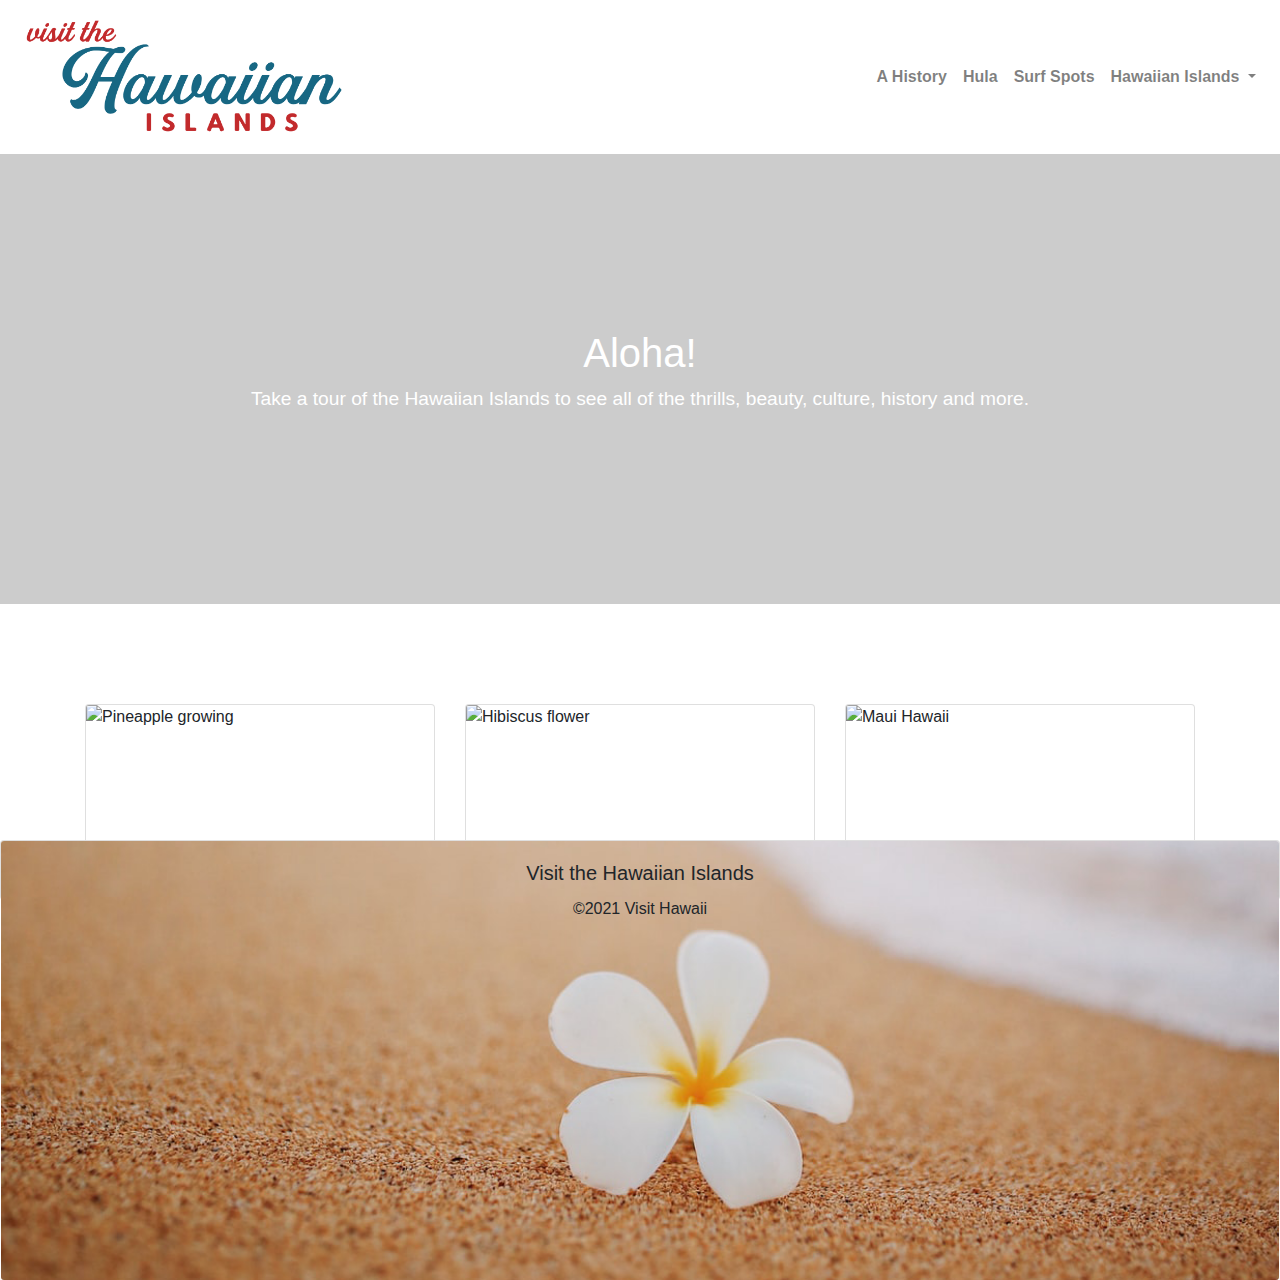
==== commit 8b1faab5: "updated with additional pages" ====
--- a/index.html
+++ b/index.html
@@ -1,83 +1,139 @@
 <!DOCTYPE html>
 <html lang="en">
+
 <head>
-    <meta charset="UTF-8">
-    <meta name="viewport" content="width=device-width, initial-scale=1.0">
-    <link rel="stylesheet" href="https://maxcdn.bootstrapcdn.com/bootstrap/4.5.2/css/bootstrap.min.css">
-    <script src="https://code.jquery.com/jquery-3.5.1.slim.min.js" integrity="sha384-DfXdz2htPH0lsSSs5nCTpuj/zy4C+OGpamoFVy38MVBnE+IbbVYUew+OrCXaRkfj" crossorigin="anonymous"></script>
-    <script src="https://cdn.jsdelivr.net/npm/bootstrap@4.5.3/dist/js/bootstrap.bundle.min.js" integrity="sha384-ho+j7jyWK8fNQe+A12Hb8AhRq26LrZ/JpcUGGOn+Y7RsweNrtN/tE3MoK7ZeZDyx" crossorigin="anonymous"></script>
-    <title>Nav Bar Test</title>
+  <meta charset="UTF-8">
+  <meta name="viewport" content="width=device-width, initial-scale=1.0">
+
+  <link rel="stylesheet" href="style.css">
+  <link href="sticky-footer-navbar.css" rel="stylesheet">
+  <link rel="preconnect" href="https://fonts.gstatic.com">
+  <link href="https://fonts.googleapis.com/css2?family=Palanquin+Dark:wght@400;500;600;700&display=swap"
+    rel="stylesheet">
+  <link rel="stylesheet" href="https://maxcdn.bootstrapcdn.com/bootstrap/4.5.2/css/bootstrap.min.css">
+  <script src="https://code.jquery.com/jquery-3.5.1.slim.min.js"
+    integrity="sha384-DfXdz2htPH0lsSSs5nCTpuj/zy4C+OGpamoFVy38MVBnE+IbbVYUew+OrCXaRkfj" crossorigin="anonymous">
+  </script>
+  <script src="https://cdn.jsdelivr.net/npm/bootstrap@4.5.3/dist/js/bootstrap.bundle.min.js"
+    integrity="sha384-ho+j7jyWK8fNQe+A12Hb8AhRq26LrZ/JpcUGGOn+Y7RsweNrtN/tE3MoK7ZeZDyx" crossorigin="anonymous">
+  </script>
+  <title>Visit Hawaii</title>
 </head>
-<body>
-    
- 
-  <link rel="stylesheet" href="style.css">
 
-  <nav class="navbar navbar-expand-lg navbar-light bg-light">
-    <a class="navbar-brand" href="#">VISIT HAWAII</a>
-    <button class="navbar-toggler" type="button" data-toggle="collapse" data-target="#navbarTogglerDemo02" aria-controls="navbarTogglerDemo02" aria-expanded="false" aria-label="Toggle navigation">
-      <span class="navbar-toggler-icon"></span>
-    </button>
-  
-    <div class="collapse navbar-collapse" id="navbarTogglerDemo02">
-      <ul class="navbar-nav mr-auto mt-2 mt-lg-0">
-        <li class="nav-item active">
-          <a class="nav-link" href="#">Home <span class="sr-only">(current)</span></a>
-        </li>
-        <li class="nav-item">
-          <a class="nav-link" href="#">Link</a>
-        </li>
-        <li class="nav-item">
-          <a class="nav-link disabled" href="#" tabindex="-1" aria-disabled="true">Disabled</a>
-        </li>
-      </ul>
-      <form class="form-inline my-2 my-lg-0">
-        <input class="form-control mr-sm-2" type="search" placeholder="Search">
-        <button class="btn btn-outline-success my-2 my-sm-0" type="submit">Search</button>
-      </form>
-    </div>
+<body class="d-flex flex-column h-100">
+
+
+  <nav class="navbar navbar-expand-sm bg-white navbar-light">
+    <!-- Brand -->
+    <a class="navbar-brand" href="index.html">
+
+      <img src="images/Hawaii Logo.png" alt="Visit the Hawaiian Islands logo"></a>
+
+    <!-- Links -->
+    <ul class="navbar-nav ml-auto">
+      <li class="nav-item">
+        <a class="nav-link" href="history.html">A History</a>
+      </li>
+
+      <li class="nav-item">
+        <a class="nav-link" href="hula.html">Hula</a>
+      </li>
+
+      <li class="nav-item">
+        <a class="nav-link" href="surfSpots.html">Surf Spots</a>
+      </li>
+
+
+      <!-- Dropdown -->
+      <li class="nav-item dropdown">
+        <a class="nav-link dropdown-toggle" href="#" id="navbardrop" data-toggle="dropdown">
+          Hawaiian Islands
+        </a>
+        <div class="dropdown-menu">
+          <a class="dropdown-item" href="hawaiiIsland.html">Hawai'i</a>
+          <a class="dropdown-item" href="maui.html">Maui</a>
+          <a class="dropdown-item" href="oahu.html">O'ahu</a>
+          <a class="dropdown-item" href="kauai.html">Kaua'i</a>
+          <a class="dropdown-item" href="lanai.html">Lana'i</a>
+          <a class="dropdown-item" href="molokai.html">Moloka'i</a>
+        </div>
+      </li>
+    </ul>
   </nav>
-    
-  <div class="jumbotron jumbotron-fluid no-repeat center center-fixed;">
-    <div class="container">
-      <h1 class="display-4 center">Discover Hawaii</h1>
-      <p class="lead center">Take a tour of the Hawaiian Islands to see all of the thrills, beauty, culture, history and more.</p>
+
+
+
+  <div style="display: flex; flex-direction: column;justify-content: center;">
+
+    <div class="hero-text">
+      <h1 style="font-size:50px">Aloha!</h1>
+      <p>Take a tour of the Hawaiian Islands to see all of the thrills, beauty, culture, history and more.</p>
+    </div>   
+    <div class="hero-image">
+     
       </div>
     </div>
+  </div>
 
-    <div class="card-deck">
-      <div class="card">
-        <img src="https://images.unsplash.com/photo-1590995667938-50c00bcd7e4f?ixid=MXwxMjA3fDB8MHxwaG90by1wYWdlfHx8fGVufDB8fHw%3D&ixlib=rb-1.2.1&auto=format&fit=crop&w=2000&q=80" class="card-img-top" alt="Pineapple growing">
-        <div class="card-body">
-          <h5 class="card-title">Pineapples</h5>
-          <p class="card-text">In Hawaiian, a pineapple is called “hala kahiki” because of their resemblance to the local fruit “Hala”.</p>
+  
+  <div id="page-container">
+    <div id="content-wrap">
 
+
+      <!-- Need to change the height of card deck  -->
+      <div class="container">
+      <div class="card-deck">
+        <div class="card" class="col-lg-3" Column left>
+          <img
+            src="https://images.unsplash.com/photo-1590995667938-50c00bcd7e4f?ixid=MXwxMjA3fDB8MHxwaG90by1wYWdlfHx8fGVufDB8fHw%3D&ixlib=rb-1.2.1&auto=format&fit=crop&w=2000&q=80"
+            class="card-img-top" alt="Pineapple growing">
+          <div class="card-body">
+            <h5 class="card-title">Pineapples</h5>
+            <p class="card-text">In Hawaiian, a pineapple is called “hala kahiki” because of their resemblance to the
+              local fruit “Hala”.</p>
+
+          </div>
         </div>
-      </div>
-      <div class="card">
-        <img src="https://images.unsplash.com/photo-1611441922932-24868bf6391a?ixid=MXwxMjA3fDB8MHxwaG90by1wYWdlfHx8fGVufDB8fHw%3D&ixlib=rb-1.2.1&auto=format&fit=crop&w=2000&q=80" class="card-img-top" alt="Hibiscus flower">
-        <div class="card-body">
-          <h5 class="card-title">Hibiscus</h5>
-          <p class="card-text">Hawaiian hibiscus are seven species of hibiscus native to Hawaii. The yellow hibiscus is Hawaii's state flower. </p>
+        <div class="card" class="col-lg-3" Column middle>
+          <img
+            src="https://images.unsplash.com/photo-1599424056449-278ac770a25a?ixlib=rb-1.2.1&ixid=MXwxMjA3fDB8MHxzZWFyY2h8MjV8fHllbGxvdyUyMGhpYmlzY3VzfGVufDB8fDB8&auto=format&fit=crop&w=800&q=60"
+            class="card-img-top" alt="Hibiscus flower">
+          <div class="card-body">
+            <h5 class="card-title">Hibiscus</h5>
+            <p class="card-text">Hawaiian hibiscus are seven species of hibiscus native to Hawaii. The yellow hibiscus
+              is Hawaii's state flower. </p>
 
+          </div>
         </div>
-      </div>
-      <div class="card">
-        <img src="https://images.unsplash.com/photo-1589817559780-02ce2a79a5be?ixlib=rb-1.2.1&ixid=MXwxMjA3fDB8MHxwaG90by1wYWdlfHx8fGVufDB8fHw%3D&auto=format&fit=crop&w=2200&q=80" class="card-img-top" alt="Maui Hawaii">
-        <div class="card-body">
-          <h5 class="card-title">Stay in Paradise</h5>
-          <p class="card-text">The Hawaiian Islands are a land of diversity and choices, and that includes the island’s accommodations. There’s a home-away-from-home that will satisfy every taste and price range, from world-class resorts to charming inns and spacious vacation rentals.</p>
-    
+        <div class="card" class="col-lg-3" Column right>
+          <img
+            src="https://images.unsplash.com/photo-1589817559780-02ce2a79a5be?ixlib=rb-1.2.1&ixid=MXwxMjA3fDB8MHxwaG90by1wYWdlfHx8fGVufDB8fHw%3D&auto=format&fit=crop&w=2200&q=80"
+            class="card-img-top" alt="Maui Hawaii">
+          <div class="card-body">
+            <h5 class="card-title">Stay in Paradise</h5>
+            <p class="card-text">The Hawaiian Islands are a land of diversity and choices, and that includes the
+              island’s accommodations. There’s a home-away-from-home that will satisfy every taste and price range, from
+              world-class resorts to charming inns and spacious vacation rentals.</p>
+          </div>
         </div>
       </div>
     </div>
 
+</body>
+
+  <div id="bottom">
+    <div id="footer" class="card bg-white text-gray text-center">
+      <img src="images/plumeria-onthe-beach.png" class="card-img" alt="Plumeria on the beach">
+      <div class="card-img-overlay">
+        <h5 class="card-title">Visit the Hawaiian Islands</h5>
+        <p class="card-text">©2021 Visit Hawaii</p>
+      </div>
+    </div>
+  </div>
+  
+  </div>
+</div>
 
 
 
-
-
-
-
-</body>
 </html>--- a/style.css
+++ b/style.css
@@ -1,56 +1,196 @@
-@font-face { font-family: Nunito; src: url(https://fonts.googleapis.com/css2?family=Nunito:wght@200;300;400;600;700;800;900&display=swap)
+@font-face { font-family: "Palanquin"; src: url("https://fonts.googleapis.com/css2?family=Palanquin+Dark:wght@400;500;600;700&display=swap")
 }
 
 
-*{ font-family: 'Nunito', sans-serif;
+*{ font-family: "Palanquin", sans-serif;
  }
 
-.navbar-brand { 
-  font-family: 'Nunito', san-serif;
-  font-weight: 900, bolder;
+
+.navbar-brand{
+   font-family: "Palanquin", sans-serif;
+   font-weight: 700;
+ }
+
+ .nav-link{
+   font-family: "Palanquin", sans-serif;
+   font-weight: bold;
+ }
+
+.display-2{
+  font-family: "Palanquin", sans-serif;
+  font-weight: 700;
 }
 
 
 h1{
-  font-family: "Nunito", sans-serif;
-  font-weight: 800, bold;
+  font-family: "Palanquin", sans-serif;
+  font-weight: 700, bolder;
+  font-size: 2.5rem !important;
 }
 
 .lead center  { 
-  font-family: "Nunito", sans-serif;
+  font-family: "Palanquin", sans-serif;
   font-weight: 600, semi-bold;
 }
 
+h3{
+  font-family: "Palanquin", sans-serif;
+  font-weight: 700;
+  color: #ffffff;
+}
+
 h5{
-  font-family: "Nunito", sans-serif;
-  font-weight: 600;
+  font-family: "Palanquin", sans-serif;
+  font-weight: 700;
 }
 p{ 
-  font-family: "Nunito", sans-serif;
+  font-family: "Palanquin", sans-serif;
   font-weight: 400;
+  font-size: 120%;
 }
+
 
 .center {
     text-align: center;
 }
 
-.card {
-  height: 150px;
-  width: auto;
-  padding: 25px;
-  margin-left: 50px;
-  margin-right: 50px;
+.card-deck {
+  padding-top: 100px;
+  height: 30px;
+  
 }
 
 
-.jumbotron{
-  background: url(https://images.unsplash.com/photo-1527265715775-fca32a0f9b22?ixid=MXwxMjA3fDB8MHxwaG90by1wYWdlfHx8fGVufDB8fHw%3D&ixlib=rb-1.2.1&auto=format&fit=crop&w=3153&q=80) no-repeat center center; 
-  background-repeat: no-repeat;
-  background-position: 50% 50%;
-  background-size: cover;
-  margin: 5%;
-  height: 200vh;
-  width: auto;
-  
+
+.card-text{
+  font-size: 16px;
 }
 
+
+/* body, html {
+  height: 100%;
+} */
+
+.hero-image { 
+background-image: linear-gradient(rgba(0, 0, 0, 0.2), rgba(0, 0, 0, 0.2)), url("https://images.unsplash.com/photo-1596977771393-0c660a2432f7?ixid=MXwxMjA3fDB8MHxzZWFyY2h8MTg5fHxoYXdhaWl8ZW58MHx8MHw%3D&ixlib=rb-1.2.1&auto=format&fit=crop&w=800&q=60");
+
+/* Set a specific height */
+height: 50vh;
+
+/* Position and center the image to scale nicely on all screens */
+background-position: center;
+background-repeat: no-repeat;
+background-size: cover;
+/* position: absolute; */
+}
+
+/* Place text in the middle of the image */
+.hero-text {
+  align-self: center;
+  z-index: 1;
+  position: absolute;
+  text-align: center;
+  display: flex;
+  flex-direction: column;
+  align-items: center;
+  justify-content: center;
+ /* transform: translate(-50%, -50%); */
+  color: white;
+
+}
+
+.navbar-brand img {
+  height: 128px;
+  float: left;
+  margin-right: 7px;
+}
+
+
+.list-group{
+  padding-top: 2em;
+  font-size: 21px;
+}
+
+.card-img-top {
+  width: 100%;
+  height: 15vw;
+  object-fit: cover;
+}
+
+/*
+.footer { 
+  position: fixed-bottom;
+  width: 100%;
+  font-family: "Palanquin", sans-serif;
+  font-weight: 700;
+  text-align: center;
+  margin-top: 50%;  
+}
+
+.footer-image {
+  min-height: 40vh;
+  max-height: 100vh;
+  width: 100%;
+} 
+
+
+
+#footer {
+  background-image: url("images/plumeria-onthe-beach.png");
+  text-align: center;
+  margin-bottom: 0;
+  background-repeat: no-repeat;
+  background-size: cover;
+  position: absolute;
+  bottom: 0;
+  width: 100%;
+  height: 20vh;  
+
+}*/
+
+.card{
+  background-color:white;
+}
+
+.col-sm-6{
+  padding: 0, 10%, 0, 0;
+}
+
+/*
+.card-img{
+  height:300px;
+  max-width:auto;
+  object-fit:cover;
+  opacity:.5;
+
+  bottom: 0;
+
+.card-img-overlay{
+    padding-top:60%;
+}
+*/
+
+
+
+body {
+  display: flex;
+  min-height: 100vh;
+  flex-direction: column;
+  padding-bottom: 60px;
+}
+
+main {
+  flex: 1;
+}
+
+#footer {
+  position: absolute;
+  bottom: 0;
+  width: 100%;
+  height: 60px;
+}
+
+#bottom{
+  height: 60px;
+
+}
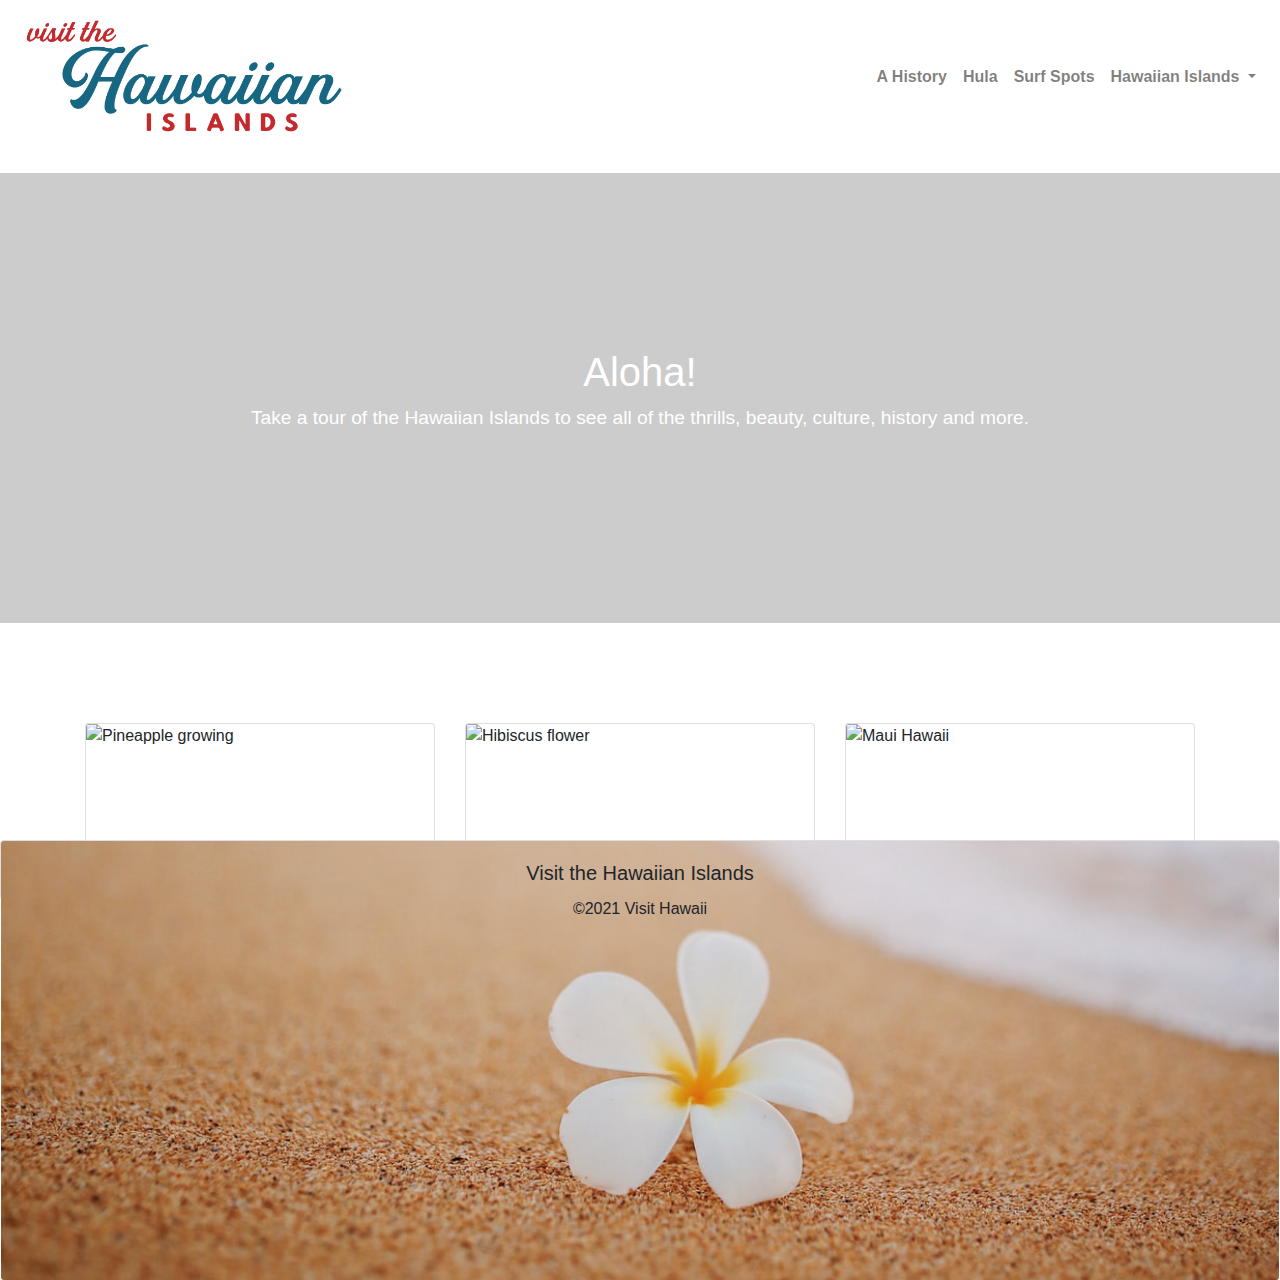
==== commit ee894c4c: "updated padding on bottom of Island page intros" ====
--- a/index.html
+++ b/index.html
@@ -22,13 +22,16 @@
 
 <body class="d-flex flex-column h-100">
 
-
-  <nav class="navbar navbar-expand-sm bg-white navbar-light">
+  
+  <nav class="navbar navbar-expand-lg bg-white navbar-light">
     <!-- Brand -->
     <a class="navbar-brand" href="index.html">
 
       <img src="images/Hawaii Logo.png" alt="Visit the Hawaiian Islands logo"></a>
-
+      <button class="navbar-toggler" type="button" data-toggle="collapse" data-target="#navbarNavDropdown" aria-controls="navbarNavDropdown" aria-expanded="false" aria-label="Toggle navigation">
+        <span class="navbar-toggler-icon"></span>
+      </button>
+      <div class="collapse navbar-collapse" id="navbarNavDropdown">
     <!-- Links -->
     <ul class="navbar-nav ml-auto">
       <li class="nav-item">
@@ -79,8 +82,6 @@
   <div id="page-container">
     <div id="content-wrap">
 
-
-      <!-- Need to change the height of card deck  -->
       <div class="container">
       <div class="card-deck">
         <div class="card" class="col-lg-3" Column left>
@@ -121,6 +122,12 @@
 
 </body>
 
+<!-- This is supposed to be the footer, at the bottom of each page. I've searched a lot and found 
+  that some advised to have the footer outside the body so that it is at the bottom of the page.
+  I've tried at least 25 different ways to get the footer on the bottom and not overlaying the page content. 
+  I'm not sure how to resolve this. -->
+
+
   <div id="bottom">
     <div id="footer" class="card bg-white text-gray text-center">
       <img src="images/plumeria-onthe-beach.png" class="card-img" alt="Plumeria on the beach">
--- a/style.css
+++ b/style.css
@@ -49,6 +49,9 @@
   font-size: 120%;
 }
 
+.navbar{
+  margin-bottom: 1.5%;
+}
 
 .center {
     text-align: center;
@@ -62,14 +65,12 @@
 
 
 
+
 .card-text{
   font-size: 16px;
+  padding-bottom: 2rem;
 }
 
-
-/* body, html {
-  height: 100%;
-} */
 
 .hero-image { 
 background-image: linear-gradient(rgba(0, 0, 0, 0.2), rgba(0, 0, 0, 0.2)), url("https://images.unsplash.com/photo-1596977771393-0c660a2432f7?ixid=MXwxMjA3fDB8MHxzZWFyY2h8MTg5fHxoYXdhaWl8ZW58MHx8MHw%3D&ixlib=rb-1.2.1&auto=format&fit=crop&w=800&q=60");
